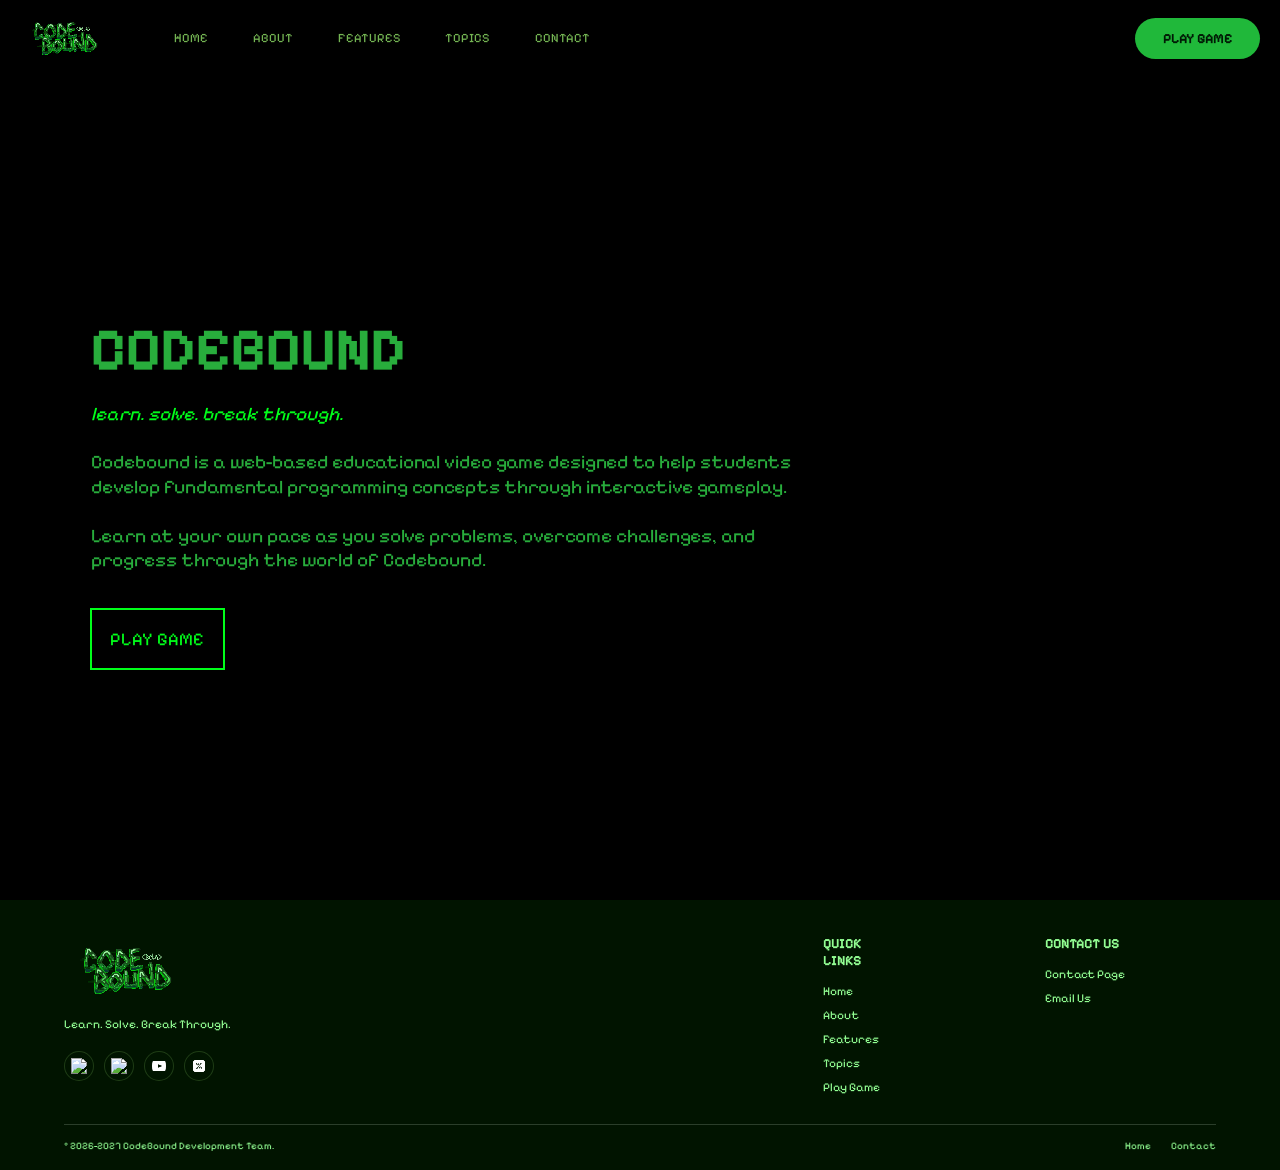
==== index.html @ dcefcc5e "upd" ====
<!doctype html>
<html lang="en">
  <head>
    <meta charset="UTF-8" />
    <meta name="viewport" content="width=device-width, initial-scale=1.0" />

    <title>
      CodeBound: An Educational Video Game for Learning Fundamentals of
      Programming
    </title>

    <link
      href="https://fonts.googleapis.com/css2?family=Pixelify+Sans:wght@400;700&display=swap"
      rel="stylesheet"
    />

    <link rel="stylesheet" href="css/home.css" />

    <link rel="icon" type="image/png" href="images/favicon1.png" />
  </head>

  <body class="home-page">
    <!-- =========================
         TOP NAVIGATION
    ========================= -->

    <header class="site-header">
      <nav class="top-nav">
        <div class="nav-container">
          <!-- LOGO -->

          <a class="logo" href="index.html">
            <img src="images/logo.png" alt="CodeBound Logo" />
          </a>

          <!-- NAV LINKS -->

          <div class="nav-links">
            <a href="index.html">HOME</a>

            <a href="about.html">ABOUT</a>

            <a href="features.html">FEATURES</a>

            <a href="topics.html">TOPICS</a>

            <a href="contact.html">CONTACT</a>
          </div>

          <!-- PLAY GAME -->

          <a class="play-btn" href="playgame.html"> PLAY GAME </a>
        </div>
      </nav>
    </header>

    <!-- =========================
         MAIN CONTENT
    ========================= -->

    <main>
      <!-- =========================
             HOME / HERO
        ========================= -->

      <section id="home" class="hero">
        <!-- GAMEPLAY BACKGROUND VIDEO -->

        <video class="hero-video" autoplay muted loop playsinline>
          <source src="images/gameplay.mp4" type="video/mp4" />
        </video>

        <!-- VIDEO DARK GRADIENT -->

        <div class="hero-video-overlay"></div>

        <!-- HERO CONTENT -->

        <div class="hero-copy">
          <h1>CODEBOUND</h1>

          <p class="tagline">learn. solve. break through.</p>

          <p class="description">
            Codebound is a web-based educational video game designed to help
            students develop fundamental programming concepts through
            interactive gameplay.
            <br /><br />
            Learn at your own pace as you solve problems, overcome challenges,
            and progress through the world of Codebound.
          </p>

          <!-- HERO PLAY BUTTON -->

          <div class="hero-action">
            <a href="playgame.html" class="hero-play-button"> PLAY GAME </a>
          </div>
        </div>
      </section>
    </main>

    <!-- =========================
     FOOTER
========================= -->

    <footer class="site-footer">
      <div class="footer-main">
        <!-- BRAND + SOCIALS -->
        <div class="footer-brand">
          <a href="home.html" class="footer-logo">
            <img src="images/logo.png" alt="CodeBound Logo" />
          </a>

          <p class="footer-tagline">Learn. Solve. Break Through.</p>

          <div class="footer-socials">
            <a
              href="#"
              aria-label="Facebook"
              target="_blank"
              rel="noopener noreferrer"
            >
              <img src="images/facebook.png" alt="Facebook" />
            </a>

            <a
              href="#"
              aria-label="Instagram"
              target="_blank"
              rel="noopener noreferrer"
            >
              <img src="images/instagram.png" alt="Instagram" />
            </a>

            <a
              href="#"
              aria-label="YouTube"
              target="_blank"
              rel="noopener noreferrer"
            >
              <img src="images/youtube.png" alt="YouTube" />
            </a>

            <a
              href="#"
              aria-label="X"
              target="_blank"
              rel="noopener noreferrer"
            >
              <img src="images/x.png" alt="X" />
            </a>
          </div>
        </div>

        <!-- QUICK LINKS -->
        <div class="footer-links">
          <h3>QUICK LINKS</h3>
          <a href="index.html">Home</a>
          <a href="about.html">About</a>
          <a href="features.html">Features</a>
          <a href="topics.html">Topics</a>
          <a href="playgame.html">Play Game</a>
        </div>

        <!-- CONTACT -->
        <div class="footer-contact">
          <h3>CONTACT US</h3>

          <a href="contact.html">Contact Page</a>
          <a href="mailto:your-email@example.com">Email Us</a>
        </div>
      </div>

      <!-- BOTTOM DIVIDER -->
      <div class="footer-divider"></div>

      <!-- COPYRIGHT -->
      <div class="footer-bottom">
        <p>&copy; 2026-2027 CodeBound Development Team.</p>

        <div class="footer-legal">
          <a href="index.html">Home</a>
          <a href="contact.html">Contact</a>
        </div>
      </div>
    </footer>

    <!-- =========================
         NAV SCROLL SCRIPT
    ========================= -->

    <script>
      window.addEventListener("scroll", function () {
        const nav = document.querySelector(".top-nav");

        if (window.scrollY > 50) {
          nav.classList.add("scrolled");
        } else {
          nav.classList.remove("scrolled");
        }
      });
    </script>
  </body>
</html>
---- css/home.css ----
/* =========================
   BASE
========================= */

* {
    box-sizing: border-box;
}

html {
    margin: 0;
    padding: 0;
    min-height: 100%;

    background: #000000;

    scroll-behavior: smooth;
}

body {
    position: relative;

    margin: 0;
    padding: 0;

    min-height: 100vh;

    background: #000000;
    color: #74b553;

    font-family: "Pixelify Sans", monospace;
    font-size: 16px;
    font-weight: 400;

    font-smooth: never;
    -webkit-font-smoothing: none;
    -moz-osx-font-smoothing: grayscale;

    image-rendering: pixelated;
    image-rendering: crisp-edges;

    overflow-x: hidden;
}



/* =========================
   HEADER
========================= */

.site-header {
    position: fixed;

    top: 0;
    left: 0;

    width: 100%;
    height: 76px;

    z-index: 1000;

    pointer-events: none;
}



/* =========================
   TOP NAV
========================= */

.top-nav {
    position: relative;

    width: 100%;
    height: 76px;

    background: transparent;

    pointer-events: auto;

    transition: background 0.3s ease;
}



/* =========================
   NAV FADE
========================= */

.top-nav::after {
    content: "";

    position: absolute;

    top: 0;
    left: 0;

    width: 100%;
    height: 150px;

    background: linear-gradient(to bottom,
            rgba(0, 0, 0, 0.85) 0%,
            rgba(0, 0, 0, 0.75) 20%,
            rgba(0, 0, 0, 0.45) 45%,
            rgba(0, 0, 0, 0.18) 70%,
            rgba(0, 0, 0, 0) 100%);

    pointer-events: none;

    opacity: 0;

    transition: opacity 0.7s ease;
}



/* =========================
   SCROLLED NAV
========================= */

.top-nav.scrolled {
    background: transparent;
}

.top-nav.scrolled::after {
    opacity: 1;
}



/* =========================
   NAV CONTAINER
========================= */

.nav-container {
    position: relative;

    width: min(calc(100% - 40px), 1400px);

    height: 100%;

    margin: 0 auto;

    display: flex;

    align-items: center;

    z-index: 2;
}



/* =========================
   LOGO
========================= */

.logo {
    display: flex;

    align-items: center;

    flex-shrink: 0;

    text-decoration: none;
}

.logo img {
    display: block;

    width: 90px;
    height: auto;

    max-width: none;

    image-rendering: pixelated;

    opacity: 1;

    transition: opacity 0.25s ease;
}

.logo img:hover {
    opacity: 0.9;
}



/* =========================
   NAV LINKS
========================= */

.nav-links {
    display: flex;

    align-items: center;

    gap: clamp(20px, 3.5vw, 55px);

    margin-left: clamp(30px, 5vw, 80px);

    min-width: 0;
}

.nav-links a {
    position: relative;

    display: block;

    color: #74b553;

    text-decoration: none;

    font-family: "Pixelify Sans", monospace;

    font-size: clamp(12px, 1vw, 16px);

    line-height: 1;

    text-transform: uppercase;

    white-space: nowrap;
}



/* =========================
   NAV LINK UNDERLINE
========================= */

.nav-links a::after {
    content: "";

    position: absolute;

    left: 0;
    bottom: -4px;

    width: 100%;
    height: 1px;

    background: #74b553;

    opacity: 0;

    transform: scaleX(0);

    transform-origin: center;

    transition:
        opacity 0.1s ease,
        transform 0.1s ease;
}



/* HOVER */

.nav-links a:hover::after {
    opacity: 1;

    transform: scaleX(1);
}



/* ACTIVE HOME */

.home-page .nav-links a[href="home.html"]::after {
    opacity: 1;

    transform: scaleX(1);
}



/* =========================
   NAV PLAY BUTTON
========================= */

.play-btn {
    margin-left: auto;

    padding: 12px 28px;

    background: #20b83a;
    color: #001b05;

    border-radius: 30px;

    box-shadow:
        0 0 10px rgba(0, 0, 0, 0.3);

    text-decoration: none;

    font-family: "Pixelify Sans", monospace;

    font-size: 14px;
    font-weight: bold;

    white-space: nowrap;

    transition: transform 0.3s ease;
}

.play-btn:hover {
    transform: scale(1.05);
}



/* =========================
   HERO
========================= */

.hero {
    position: relative;

    width: 100%;
    height: 100vh;
    min-height: 650px;

    overflow: hidden;

    display: flex;
    align-items: center;

    padding:
        100px clamp(30px, 7vw, 120px) 60px;

    background: #000000;
}



/* =========================
   HERO VIDEO
========================= */

.hero-video {
    position: absolute;

    top: 0;
    left: 0;

    width: 100%;
    height: 100%;

    object-fit: cover;

    opacity: 0.5;

    z-index: 0;


}



/* =========================
   VIDEO OVERLAY
========================= */

.hero-video-overlay {
    position: absolute;

    top: 0;
    left: 0;

    width: 100%;
    height: 100%;

    z-index: 1;

    pointer-events: none;

    background: linear-gradient(to bottom,
            rgba(0, 0, 0, 0) 0%,
            rgba(0, 0, 0, 0.5) 80%,
            #000000 100%);
}



/* =========================
   HERO COPY
========================= */

.hero-copy {
    position: relative;

    z-index: 2;

    width: min(750px, 55vw);

    top: 25px;
}



/* =========================
   HERO TITLE
========================= */

.hero h1 {
    position: relative;

    margin: 0 0 22px 0;

    color: #28ad3c;

    font-family: "Pixelify Sans", monospace;

    font-size: clamp(40px, 5vw, 60px);

    font-weight: 700;

    line-height: 1;

    letter-spacing: -1px;
}



/* =========================
   TAGLINE
========================= */

.tagline {
    position: relative;

    margin: 0 0 24px 1px;

    color: #00ff1a;

    font-style: italic;

    font-family: "Pixelify Sans", monospace;

    font-size: clamp(14px, 1.5vw, 20px);

    line-height: 1.25;

    white-space: nowrap;
}



/* =========================
   DESCRIPTION
========================= */

.description {
    position: relative;

    margin: 0 0 0 1px;

    max-width: 750px;

    color: #28ad3c;

    font-family: "Pixelify Sans", monospace;

    font-size: clamp(14px, 1.5vw, 20px);

    line-height: 1.28;
}



/* =========================
   HERO PLAY BUTTON
========================= */

.hero-action {
    position: relative;

    z-index: 3;

    margin-top: 35px;
}

.hero-play-button {
    position: relative;

    display: flex;

    align-items: center;
    justify-content: center;

    width: 135px;
    height: 62px;

    border: 2px solid #00ff1a;

    background: rgba(0, 0, 0, 0.15);

    color: #00ff1a;

    text-decoration: none;

    font-family: "Pixelify Sans", monospace;

    font-size: 18px;

    line-height: 1;

    text-transform: uppercase;

    transition: transform 0.25s ease;
}

.hero-play-button:hover {
    transform: scale(1.02);
}



/* =========================
   FOOTER
========================= */

.site-footer {
    position: relative;
    z-index: 2;
    width: 100%;
    padding: 35px clamp(25px, 5vw, 70px) 18px;
    background: #011400;
    color: #74b553;
    font-family: "Pixelify Sans", monospace;
    font-size: 13px;
    text-align: left;
}

/* MAIN FOOTER COLUMNS */

.footer-main {
    display: grid;
    grid-template-columns: 1.5fr 0.8fr 0.8fr;
    gap: 50px;
    width: min(100%, 1400px);
    margin: 0 auto;
    padding-bottom: 30px;
}


.footer-links {
    margin-left: 200px;
}

.footer-contact {
    margin-left: 100px;
}

/* BRAND */

.footer-brand {
    display: flex;
    flex-direction: column;
    align-items: flex-start;
}

.footer-logo {
    display: inline-flex;
    align-items: center;
    margin-bottom: 10px;
}

.footer-logo img {
    display: block;
    width: 125px;
    max-width: 100%;
    height: auto;
    image-rendering: pixelated;
}

.footer-tagline {
    margin: 0 0 18px;
    color: #92fd92;
    font-size: 12px;
    line-height: 1.5;
}

/* SOCIAL ICONS */

.footer-socials {
    display: flex;
    align-items: center;
    gap: 10px;
}

.footer-socials a {
    display: flex;
    align-items: center;
    justify-content: center;
    width: 30px;
    height: 30px;
    padding: 6px;
    border: 1px solid rgba(116, 181, 83, 0.25);
    border-radius: 50%;
    background: rgba(11, 32, 1, 0.089);
    transition:
        background 0.25s ease,
        transform 0.25s ease;
}

.footer-socials a:hover {
    background: rgba(116, 181, 83, 0.2);
    transform: translateY(-3px);
}

.footer-socials img {
    display: block;
    width: 100%;
    height: 100%;
    object-fit: contain;
}

/* QUICK LINKS + CONTACT */

.footer-links,
.footer-contact {
    display: flex;
    flex-direction: column;
    align-items: flex-start;
    gap: 10px;
}

.footer-links h3,
.footer-contact h3 {
    margin: 0 0 5px;
    color: #92fd92;
    font-family: "Pixelify Sans", monospace;
    font-size: 14px;
    font-weight: 700;
}

.footer-links a,
.footer-contact a {
    color: #92fd92;
    font-size: 12px;
    text-decoration: none;
    transition: color 0.2s ease;
}

.footer-links a:hover,
.footer-contact a:hover {
    color: #74b553;
}

/* DIVIDER */

.footer-divider {
    width: 100%;
    max-width: 1400px;
    height: 1px;
    margin: 0 auto;
    background: rgba(193, 208, 193, 0.22);
}

/* BOTTOM ROW */

.footer-bottom {
    display: flex;
    align-items: center;
    justify-content: space-between;
    gap: 20px;
    width: min(100%, 1400px);
    margin: 0 auto;
    padding-top: 15px;
    color: #92fd92;
    font-size: 10px;
}

.footer-bottom p {
    margin: 0;
}

.footer-legal {
    display: flex;
    gap: 20px;
}

.footer-legal a {
    color: #92fd92;
    text-decoration: none;
}

.footer-legal a:hover {
    color: #74b553;
}

/* =========================
   TABLET
========================= */

@media (max-width: 750px) {
    .footer-main {
        grid-template-columns: 1.2fr 1fr;
        gap: 35px;
    }

    .footer-brand {
        grid-column: 1 / -1;
    }

    .footer-bottom {
        align-items: flex-start;
        flex-direction: column;
        gap: 12px;
    }
}

/* =========================
   MOBILE
========================= */

@media (max-width: 480px) {
    .site-footer {
        padding: 30px 22px 18px;
    }

    .footer-main {
        grid-template-columns: 1fr 1fr;
        gap: 30px 20px;
    }

    .footer-brand {
        grid-column: 1 / -1;
    }

    .footer-logo img {
        width: 110px;
    }

    .footer-links h3,
    .footer-contact h3 {
        font-size: 12px;
    }

    .footer-links a,
    .footer-contact a {
        font-size: 11px;    
    }

    .footer-bottom {
        font-size: 9px;
    }

    .footer-legal {
        gap: 15px;
    }
}



/* =========================
   TABLET
========================= */

@media (max-width: 1000px) {

    .nav-links {
        gap: clamp(15px, 2.5vw, 30px);

        margin-left:
            clamp(20px, 3vw, 50px);
    }

    .play-btn {
        padding: 11px 22px;
    }

    .hero {
        padding-left: 6vw;
        padding-right: 6vw;
    }

    .hero-copy {
        width: 55%;
    }

}



/* =========================
   MOBILE
========================= */

@media (max-width: 750px) {

    .site-header,
    .top-nav {
        height: 70px;
    }

    .nav-container {
        width: calc(100% - 30px);
    }

    .logo img {
        width: 75px;
    }

    .nav-links {
        margin-left: 20px;

        gap: 18px;

        overflow: hidden;
    }

    .nav-links a {
        font-size: 11px;
    }

    .play-btn {
        padding: 10px 17px;

        font-size: 11px;
    }


    /* HERO */

    .hero {
        min-height: 100vh;

        padding:
            110px 25px 60px;

        align-items: flex-start;
    }

    .hero-video {
        width: 100%;

        opacity: 0.45;

        -webkit-mask-image: linear-gradient(to right,
                black 0%,
                black 100%);

        mask-image: linear-gradient(to right,
                black 0%,
                black 100%);
    }

    .hero-video-overlay {
        width: 100%;

        background: linear-gradient(to bottom,
                rgba(0, 0, 0, 0.25) 0%,
                rgba(0, 0, 0, 0.75) 70%,
                #000000 100%);
    }

    .hero-copy {
        width: 100%;

        margin-top: 40px;
    }

    .hero h1 {
        font-size: clamp(32px, 9vw, 50px);
    }

    .tagline {
        font-size: 14px;

        white-space: normal;
    }

    .description {
        font-size: 14px;

        line-height: 1.45;
    }

    .hero-action {
        position: relative;

        top: auto;
        right: auto;

        transform: none;

        margin-top: 40px;
    }

    .hero-play-button {
        width: 190px;

        height: 65px;

        font-size: 20px;
    }

}



/* =========================
   VERY SMALL SCREENS
========================= */

@media (max-width: 600px) {

    .nav-links {
        display: none;
    }

    .play-btn {
        margin-left: auto;
    }

    .hero {
        padding-left: 22px;
        padding-right: 22px;
    }

    .hero-copy {
        margin-top: 30px;
    }

}
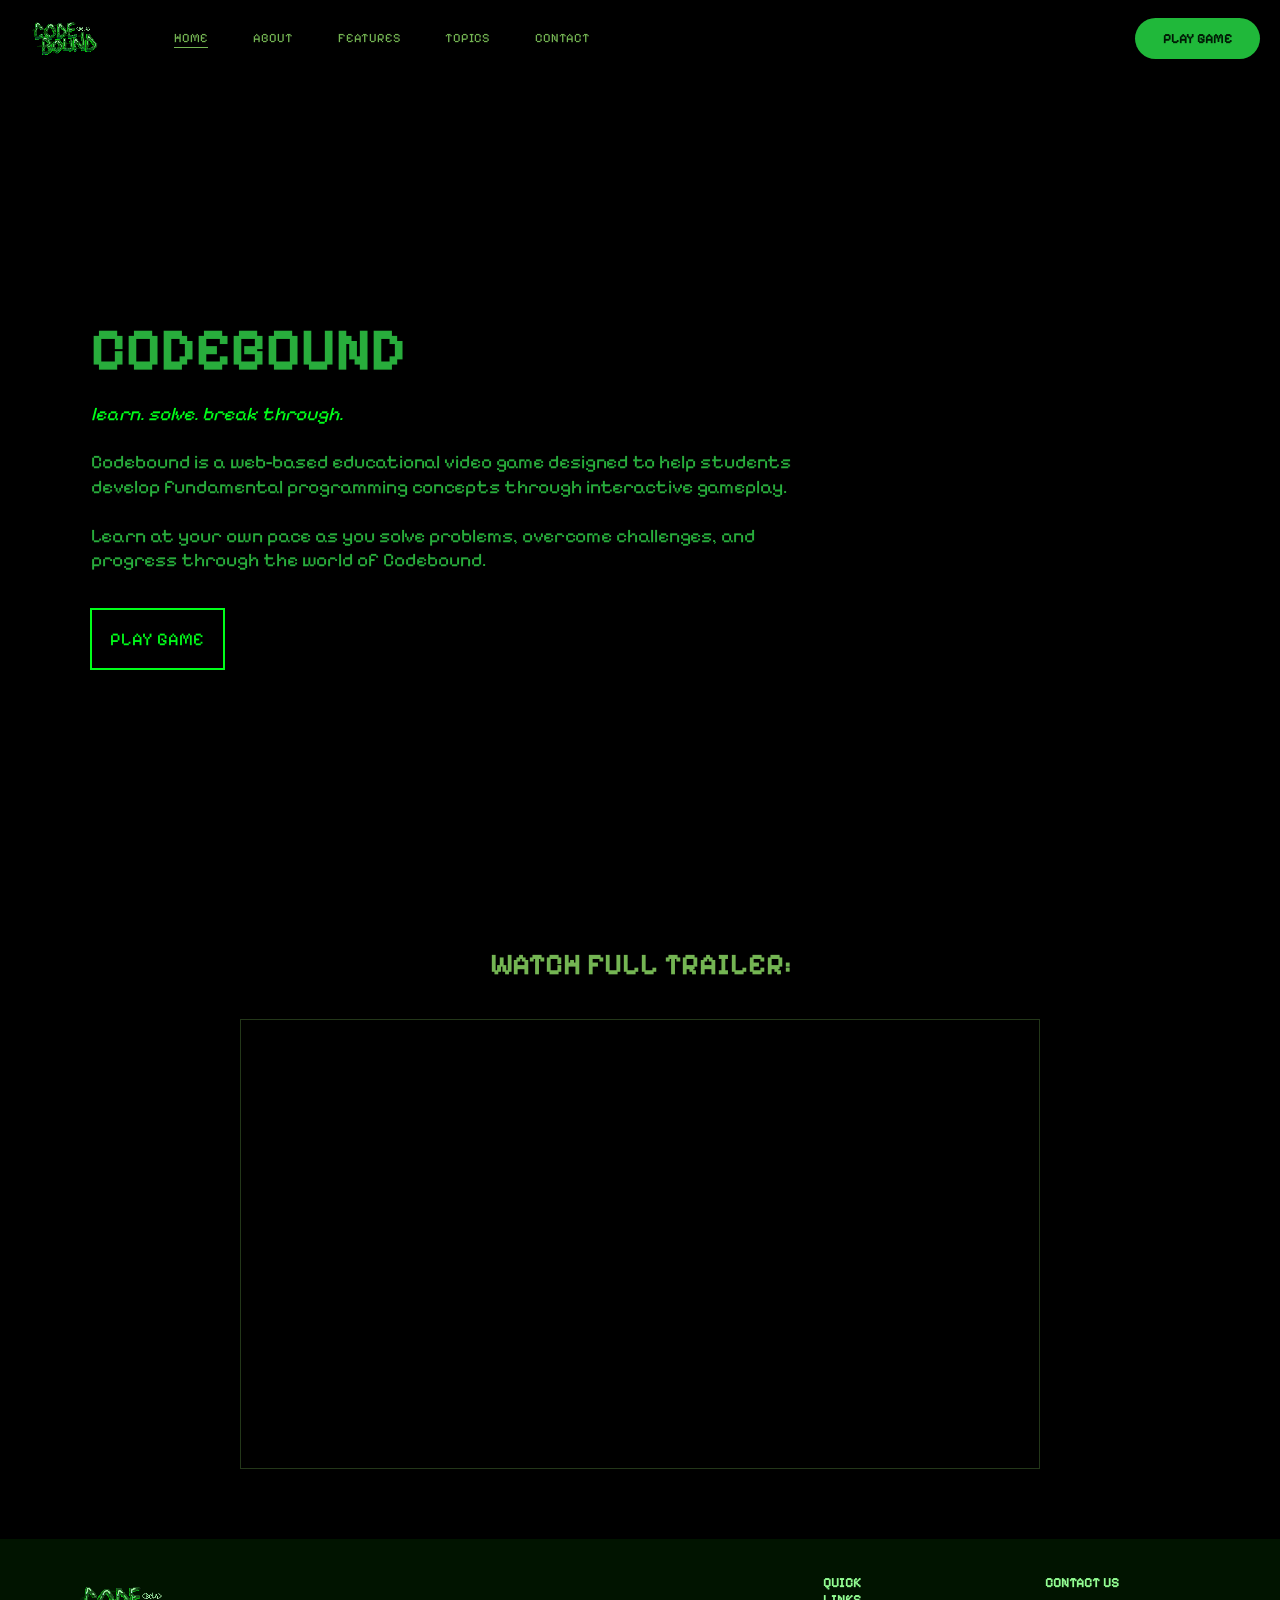
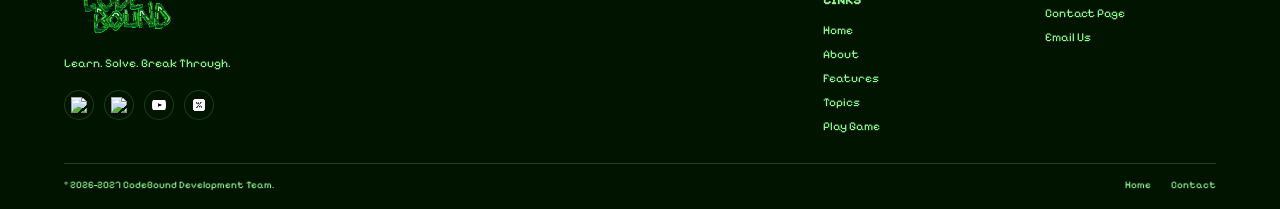
==== commit dd1d3614: "upd-1" ====
--- a/index.html
+++ b/index.html
@@ -15,67 +15,39 @@
     />
 
     <link rel="stylesheet" href="css/home.css" />
-
     <link rel="icon" type="image/png" href="images/favicon1.png" />
   </head>
 
   <body class="home-page">
-    <!-- =========================
-         TOP NAVIGATION
-    ========================= -->
+    <div class="page-background">
+      <video class="background-video" autoplay muted loop playsinline>
+        <source src="images/gameplay.mp4" type="video/mp4" />
+      </video>
+      <div class="background-overlay"></div>
+    </div>
 
     <header class="site-header">
       <nav class="top-nav">
         <div class="nav-container">
-          <!-- LOGO -->
-
           <a class="logo" href="index.html">
             <img src="images/logo.png" alt="CodeBound Logo" />
           </a>
 
-          <!-- NAV LINKS -->
-
           <div class="nav-links">
             <a href="index.html">HOME</a>
-
             <a href="about.html">ABOUT</a>
-
             <a href="features.html">FEATURES</a>
-
             <a href="topics.html">TOPICS</a>
-
             <a href="contact.html">CONTACT</a>
           </div>
 
-          <!-- PLAY GAME -->
-
-          <a class="play-btn" href="playgame.html"> PLAY GAME </a>
+          <a class="play-btn" href="playgame.html">PLAY GAME</a>
         </div>
       </nav>
     </header>
 
-    <!-- =========================
-         MAIN CONTENT
-    ========================= -->
-
     <main>
-      <!-- =========================
-             HOME / HERO
-        ========================= -->
-
       <section id="home" class="hero">
-        <!-- GAMEPLAY BACKGROUND VIDEO -->
-
-        <video class="hero-video" autoplay muted loop playsinline>
-          <source src="images/gameplay.mp4" type="video/mp4" />
-        </video>
-
-        <!-- VIDEO DARK GRADIENT -->
-
-        <div class="hero-video-overlay"></div>
-
-        <!-- HERO CONTENT -->
-
         <div class="hero-copy">
           <h1>CODEBOUND</h1>
 
@@ -90,24 +62,39 @@
             and progress through the world of Codebound.
           </p>
 
-          <!-- HERO PLAY BUTTON -->
+          <div class="hero-action">
+            <a href="playgame.html" class="hero-play-button">PLAY GAME</a>
+          </div>
+        </div>
+      </section>
 
-          <div class="hero-action">
-            <a href="playgame.html" class="hero-play-button"> PLAY GAME </a>
-          </div>
+      <section class="trailer-section">
+        <h2>WATCH FULL TRAILER:</h2>
+
+        <div class="trailer-video">
+          <iframe
+            src="https://www.youtube.com/embed/9pOmBSUu_AI?start=1&playlist=9pOmBSUu_AI"
+            title="CodeBound Full Trailer"
+            allow="
+              accelerometer;
+              autoplay;
+              clipboard-write;
+              encrypted-media;
+              gyroscope;
+              picture-in-picture;
+              web-share;
+            "
+            referrerpolicy="strict-origin-when-cross-origin"
+            allowfullscreen
+          ></iframe>
         </div>
       </section>
     </main>
 
-    <!-- =========================
-     FOOTER
-========================= -->
-
     <footer class="site-footer">
       <div class="footer-main">
-        <!-- BRAND + SOCIALS -->
         <div class="footer-brand">
-          <a href="home.html" class="footer-logo">
+          <a href="index.html" class="footer-logo">
             <img src="images/logo.png" alt="CodeBound Logo" />
           </a>
 
@@ -152,7 +139,6 @@
           </div>
         </div>
 
-        <!-- QUICK LINKS -->
         <div class="footer-links">
           <h3>QUICK LINKS</h3>
           <a href="index.html">Home</a>
@@ -162,19 +148,15 @@
           <a href="playgame.html">Play Game</a>
         </div>
 
-        <!-- CONTACT -->
         <div class="footer-contact">
           <h3>CONTACT US</h3>
-
           <a href="contact.html">Contact Page</a>
           <a href="mailto:your-email@example.com">Email Us</a>
         </div>
       </div>
 
-      <!-- BOTTOM DIVIDER -->
       <div class="footer-divider"></div>
 
-      <!-- COPYRIGHT -->
       <div class="footer-bottom">
         <p>&copy; 2026-2027 CodeBound Development Team.</p>
 
@@ -185,20 +167,6 @@
       </div>
     </footer>
 
-    <!-- =========================
-         NAV SCROLL SCRIPT
-    ========================= -->
-
-    <script>
-      window.addEventListener("scroll", function () {
-        const nav = document.querySelector(".top-nav");
-
-        if (window.scrollY > 50) {
-          nav.classList.add("scrolled");
-        } else {
-          nav.classList.remove("scrolled");
-        }
-      });
-    </script>
+    <script src="js/script.js"></script>
   </body>
 </html>
--- a/css/home.css
+++ b/css/home.css
@@ -1,7 +1,3 @@
-/* =========================
-   BASE
-========================= */
-
 * {
     box-sizing: border-box;
 }
@@ -10,112 +6,103 @@
     margin: 0;
     padding: 0;
     min-height: 100%;
-
     background: #000000;
-
     scroll-behavior: smooth;
 }
 
 body {
     position: relative;
-
     margin: 0;
     padding: 0;
-
     min-height: 100vh;
-
     background: #000000;
     color: #74b553;
-
     font-family: "Pixelify Sans", monospace;
     font-size: 16px;
     font-weight: 400;
-
     font-smooth: never;
     -webkit-font-smoothing: none;
     -moz-osx-font-smoothing: grayscale;
-
     image-rendering: pixelated;
     image-rendering: crisp-edges;
-
     overflow-x: hidden;
 }
 
-
-
-/* =========================
-   HEADER
-========================= */
+body.home-page {
+    background: #000000;
+}
+
+.page-background {
+    position: fixed;
+    inset: 0;
+    width: 100%;
+    height: 100vh;
+    height: 100dvh;
+    overflow: hidden;
+    z-index: 0;
+    pointer-events: none;
+    background: #000000;
+}
+
+.background-video {
+    position: absolute;
+    top: 0;
+    left: 0;
+    width: 100%;
+    height: 100%;
+    object-fit: cover;
+    opacity: 0.5;
+}
+
+.background-overlay {
+    position: absolute;
+    inset: 0;
+    background: linear-gradient(
+        to bottom,
+        rgba(0, 0, 0, 0.2) 0%,
+        rgba(0, 0, 0, 0.35) 45%,
+        rgba(0, 0, 0, 0.65) 100%
+    );
+}
 
 .site-header {
     position: fixed;
-
     top: 0;
     left: 0;
-
     width: 100%;
     height: 76px;
-
     z-index: 1000;
-
     pointer-events: none;
 }
 
-
-
-/* =========================
-   TOP NAV
-========================= */
-
 .top-nav {
     position: relative;
-
     width: 100%;
     height: 76px;
-
     background: transparent;
-
     pointer-events: auto;
-
     transition: background 0.3s ease;
 }
-
-
-
-/* =========================
-   NAV FADE
-========================= */
 
 .top-nav::after {
     content: "";
-
     position: absolute;
-
     top: 0;
     left: 0;
-
     width: 100%;
     height: 150px;
-
-    background: linear-gradient(to bottom,
-            rgba(0, 0, 0, 0.85) 0%,
-            rgba(0, 0, 0, 0.75) 20%,
-            rgba(0, 0, 0, 0.45) 45%,
-            rgba(0, 0, 0, 0.18) 70%,
-            rgba(0, 0, 0, 0) 100%);
-
+    background: linear-gradient(
+        to bottom,
+        rgba(0, 0, 0, 0.85) 0%,
+        rgba(0, 0, 0, 0.75) 20%,
+        rgba(0, 0, 0, 0.45) 45%,
+        rgba(0, 0, 0, 0.18) 70%,
+        rgba(0, 0, 0, 0) 100%
+    );
     pointer-events: none;
-
     opacity: 0;
-
     transition: opacity 0.7s ease;
 }
-
-
-
-/* =========================
-   SCROLLED NAV
-========================= */
 
 .top-nav.scrolled {
     background: transparent;
@@ -125,56 +112,30 @@
     opacity: 1;
 }
 
-
-
-/* =========================
-   NAV CONTAINER
-========================= */
-
 .nav-container {
     position: relative;
-
     width: min(calc(100% - 40px), 1400px);
-
     height: 100%;
-
     margin: 0 auto;
-
-    display: flex;
-
-    align-items: center;
-
+    display: flex;
+    align-items: center;
     z-index: 2;
 }
 
-
-
-/* =========================
-   LOGO
-========================= */
-
 .logo {
     display: flex;
-
-    align-items: center;
-
+    align-items: center;
     flex-shrink: 0;
-
     text-decoration: none;
 }
 
 .logo img {
     display: block;
-
     width: 90px;
     height: auto;
-
     max-width: none;
-
     image-rendering: pixelated;
-
     opacity: 1;
-
     transition: opacity 0.25s ease;
 }
 
@@ -182,122 +143,58 @@
     opacity: 0.9;
 }
 
-
-
-/* =========================
-   NAV LINKS
-========================= */
-
 .nav-links {
     display: flex;
-
-    align-items: center;
-
+    align-items: center;
     gap: clamp(20px, 3.5vw, 55px);
-
     margin-left: clamp(30px, 5vw, 80px);
-
     min-width: 0;
 }
 
 .nav-links a {
     position: relative;
-
     display: block;
-
     color: #74b553;
-
     text-decoration: none;
-
-    font-family: "Pixelify Sans", monospace;
-
+    font-family: "Pixelify Sans", monospace;
     font-size: clamp(12px, 1vw, 16px);
-
     line-height: 1;
-
     text-transform: uppercase;
-
     white-space: nowrap;
 }
-
-
-
-/* =========================
-   NAV LINK UNDERLINE
-========================= */
 
 .nav-links a::after {
     content: "";
-
     position: absolute;
-
     left: 0;
     bottom: -4px;
-
     width: 100%;
     height: 1px;
-
     background: #74b553;
-
     opacity: 0;
-
     transform: scaleX(0);
-
     transform-origin: center;
-
-    transition:
-        opacity 0.1s ease,
-        transform 0.1s ease;
-}
-
-
-
-/* HOVER */
-
-.nav-links a:hover::after {
+    transition: opacity 0.1s ease, transform 0.1s ease;
+}
+
+.nav-links a:hover::after,
+.home-page .nav-links a[href="index.html"]::after {
     opacity: 1;
-
     transform: scaleX(1);
 }
-
-
-
-/* ACTIVE HOME */
-
-.home-page .nav-links a[href="home.html"]::after {
-    opacity: 1;
-
-    transform: scaleX(1);
-}
-
-
-
-/* =========================
-   NAV PLAY BUTTON
-========================= */
 
 .play-btn {
     margin-left: auto;
-
     padding: 12px 28px;
-
     background: #20b83a;
     color: #001b05;
-
     border-radius: 30px;
-
-    box-shadow:
-        0 0 10px rgba(0, 0, 0, 0.3);
-
+    box-shadow: 0 0 10px rgba(0, 0, 0, 0.3);
     text-decoration: none;
-
-    font-family: "Pixelify Sans", monospace;
-
+    font-family: "Pixelify Sans", monospace;
     font-size: 14px;
     font-weight: bold;
-
     white-space: nowrap;
-
     transition: transform 0.3s ease;
 }
 
@@ -305,206 +202,83 @@
     transform: scale(1.05);
 }
 
-
-
-/* =========================
-   HERO
-========================= */
+main {
+    position: relative;
+    z-index: 1;
+}
 
 .hero {
     position: relative;
-
     width: 100%;
     height: 100vh;
     min-height: 650px;
-
     overflow: hidden;
-
-    display: flex;
-    align-items: center;
-
-    padding:
-        100px clamp(30px, 7vw, 120px) 60px;
-
-    background: #000000;
-}
-
-
-
-/* =========================
-   HERO VIDEO
-========================= */
-
-.hero-video {
-    position: absolute;
-
-    top: 0;
-    left: 0;
-
-    width: 100%;
-    height: 100%;
-
-    object-fit: cover;
-
-    opacity: 0.5;
-
-    z-index: 0;
-
-
-}
-
-
-
-/* =========================
-   VIDEO OVERLAY
-========================= */
-
-.hero-video-overlay {
-    position: absolute;
-
-    top: 0;
-    left: 0;
-
-    width: 100%;
-    height: 100%;
-
-    z-index: 1;
-
-    pointer-events: none;
-
-    background: linear-gradient(to bottom,
-            rgba(0, 0, 0, 0) 0%,
-            rgba(0, 0, 0, 0.5) 80%,
-            #000000 100%);
-}
-
-
-
-/* =========================
-   HERO COPY
-========================= */
+    display: flex;
+    align-items: center;
+    padding: 100px clamp(30px, 7vw, 120px) 60px;
+    background: transparent;
+}
 
 .hero-copy {
     position: relative;
-
     z-index: 2;
-
     width: min(750px, 55vw);
-
     top: 25px;
 }
 
-
-
-/* =========================
-   HERO TITLE
-========================= */
-
 .hero h1 {
     position: relative;
-
     margin: 0 0 22px 0;
-
     color: #28ad3c;
-
-    font-family: "Pixelify Sans", monospace;
-
+    font-family: "Pixelify Sans", monospace;
     font-size: clamp(40px, 5vw, 60px);
-
     font-weight: 700;
-
     line-height: 1;
-
     letter-spacing: -1px;
 }
 
-
-
-/* =========================
-   TAGLINE
-========================= */
-
 .tagline {
     position: relative;
-
     margin: 0 0 24px 1px;
-
     color: #00ff1a;
-
     font-style: italic;
-
-    font-family: "Pixelify Sans", monospace;
-
+    font-family: "Pixelify Sans", monospace;
     font-size: clamp(14px, 1.5vw, 20px);
-
     line-height: 1.25;
-
     white-space: nowrap;
 }
 
-
-
-/* =========================
-   DESCRIPTION
-========================= */
-
 .description {
     position: relative;
-
     margin: 0 0 0 1px;
-
     max-width: 750px;
-
     color: #28ad3c;
-
-    font-family: "Pixelify Sans", monospace;
-
+    font-family: "Pixelify Sans", monospace;
     font-size: clamp(14px, 1.5vw, 20px);
-
     line-height: 1.28;
 }
 
-
-
-/* =========================
-   HERO PLAY BUTTON
-========================= */
-
 .hero-action {
     position: relative;
-
     z-index: 3;
-
     margin-top: 35px;
 }
 
 .hero-play-button {
     position: relative;
-
-    display: flex;
-
+    display: flex;
     align-items: center;
     justify-content: center;
-
     width: 135px;
     height: 62px;
-
     border: 2px solid #00ff1a;
-
     background: rgba(0, 0, 0, 0.15);
-
     color: #00ff1a;
-
     text-decoration: none;
-
-    font-family: "Pixelify Sans", monospace;
-
+    font-family: "Pixelify Sans", monospace;
     font-size: 18px;
-
     line-height: 1;
-
     text-transform: uppercase;
-
     transition: transform 0.25s ease;
 }
 
@@ -512,11 +286,41 @@
     transform: scale(1.02);
 }
 
-
-
-/* =========================
-   FOOTER
-========================= */
+.trailer-section {
+    position: relative;
+    z-index: 1;
+    width: 100%;
+    min-height: 400px;
+    padding: 45px 20px 70px;
+    background: transparent;
+    text-align: center;
+}
+
+.trailer-section h2 {
+    margin: 0 0 35px;
+    color: #74b553;
+    font-family: "Pixelify Sans", monospace;
+    font-size: clamp(20px, 3vw, 30px);
+    font-weight: 700;
+    line-height: 1.3;
+}
+
+.trailer-video {
+    position: relative;
+    width: min(800px, 100%);
+    aspect-ratio: 16 / 9;
+    margin: 0 auto;
+    overflow: hidden;
+    border: 1px solid rgba(116, 181, 83, 0.3);
+    background: #000000;
+}
+
+.trailer-video iframe {
+    display: block;
+    width: 100%;
+    height: 100%;
+    border: none;
+}
 
 .site-footer {
     position: relative;
@@ -529,8 +333,6 @@
     font-size: 13px;
     text-align: left;
 }
-
-/* MAIN FOOTER COLUMNS */
 
 .footer-main {
     display: grid;
@@ -541,17 +343,6 @@
     padding-bottom: 30px;
 }
 
-
-.footer-links {
-    margin-left: 200px;
-}
-
-.footer-contact {
-    margin-left: 100px;
-}
-
-/* BRAND */
-
 .footer-brand {
     display: flex;
     flex-direction: column;
@@ -578,8 +369,6 @@
     font-size: 12px;
     line-height: 1.5;
 }
-
-/* SOCIAL ICONS */
 
 .footer-socials {
     display: flex;
@@ -597,9 +386,7 @@
     border: 1px solid rgba(116, 181, 83, 0.25);
     border-radius: 50%;
     background: rgba(11, 32, 1, 0.089);
-    transition:
-        background 0.25s ease,
-        transform 0.25s ease;
+    transition: background 0.25s ease, transform 0.25s ease;
 }
 
 .footer-socials a:hover {
@@ -614,14 +401,20 @@
     object-fit: contain;
 }
 
-/* QUICK LINKS + CONTACT */
-
 .footer-links,
 .footer-contact {
     display: flex;
     flex-direction: column;
     align-items: flex-start;
     gap: 10px;
+}
+
+.footer-links {
+    margin-left: 200px;
+}
+
+.footer-contact {
+    margin-left: 100px;
 }
 
 .footer-links h3,
@@ -646,8 +439,6 @@
     color: #74b553;
 }
 
-/* DIVIDER */
-
 .footer-divider {
     width: 100%;
     max-width: 1400px;
@@ -655,8 +446,6 @@
     margin: 0 auto;
     background: rgba(193, 208, 193, 0.22);
 }
-
-/* BOTTOM ROW */
 
 .footer-bottom {
     display: flex;
@@ -688,11 +477,102 @@
     color: #74b553;
 }
 
-/* =========================
-   TABLET
-========================= */
+@media (max-width: 1000px) {
+    .nav-links {
+        gap: clamp(15px, 2.5vw, 30px);
+        margin-left: clamp(20px, 3vw, 50px);
+    }
+
+    .play-btn {
+        padding: 11px 22px;
+    }
+
+    .hero {
+        padding-left: 6vw;
+        padding-right: 6vw;
+    }
+
+    .hero-copy {
+        width: 55%;
+    }
+
+    .footer-links {
+        margin-left: 80px;
+    }
+
+    .footer-contact {
+        margin-left: 30px;
+    }
+}
 
 @media (max-width: 750px) {
+    .site-header,
+    .top-nav {
+        height: 70px;
+    }
+
+    .nav-container {
+        width: calc(100% - 30px);
+    }
+
+    .logo img {
+        width: 75px;
+    }
+
+    .nav-links {
+        margin-left: 20px;
+        gap: 18px;
+        overflow: hidden;
+    }
+
+    .nav-links a {
+        font-size: 11px;
+    }
+
+    .play-btn {
+        padding: 10px 17px;
+        font-size: 11px;
+    }
+
+    .hero {
+        min-height: 100vh;
+        padding: 110px 25px 60px;
+        align-items: flex-start;
+    }
+
+    .hero-copy {
+        width: 100%;
+        margin-top: 40px;
+    }
+
+    .hero h1 {
+        font-size: clamp(32px, 9vw, 50px);
+    }
+
+    .tagline {
+        font-size: 14px;
+        white-space: normal;
+    }
+
+    .description {
+        font-size: 14px;
+        line-height: 1.45;
+    }
+
+    .hero-action {
+        position: relative;
+        top: auto;
+        right: auto;
+        transform: none;
+        margin-top: 40px;
+    }
+
+    .hero-play-button {
+        width: 190px;
+        height: 65px;
+        font-size: 20px;
+    }
+
     .footer-main {
         grid-template-columns: 1.2fr 1fr;
         gap: 35px;
@@ -700,6 +580,11 @@
 
     .footer-brand {
         grid-column: 1 / -1;
+    }
+
+    .footer-links,
+    .footer-contact {
+        margin-left: 0;
     }
 
     .footer-bottom {
@@ -709,9 +594,51 @@
     }
 }
 
-/* =========================
-   MOBILE
-========================= */
+@media (max-width: 600px) {
+    .nav-links {
+        display: none;
+    }
+
+    .play-btn {
+        margin-left: auto;
+    }
+
+    .hero {
+        padding-left: 22px;
+        padding-right: 22px;
+    }
+
+    .hero-copy {
+        margin-top: 30px;
+    }
+
+    .trailer-section {
+        min-height: auto;
+        padding: 35px 20px 50px;
+    }
+
+    .trailer-section h2 {
+        margin-bottom: 25px;
+    }
+
+    .footer-links h3,
+    .footer-contact h3 {
+        font-size: 12px;
+    }
+
+    .footer-links a,
+    .footer-contact a {
+        font-size: 11px;
+    }
+
+    .footer-bottom {
+        font-size: 9px;
+    }
+
+    .footer-legal {
+        gap: 15px;
+    }
+}
 
 @media (max-width: 480px) {
     .site-footer {
@@ -730,196 +657,4 @@
     .footer-logo img {
         width: 110px;
     }
-
-    .footer-links h3,
-    .footer-contact h3 {
-        font-size: 12px;
-    }
-
-    .footer-links a,
-    .footer-contact a {
-        font-size: 11px;    
-    }
-
-    .footer-bottom {
-        font-size: 9px;
-    }
-
-    .footer-legal {
-        gap: 15px;
-    }
-}
-
-
-
-/* =========================
-   TABLET
-========================= */
-
-@media (max-width: 1000px) {
-
-    .nav-links {
-        gap: clamp(15px, 2.5vw, 30px);
-
-        margin-left:
-            clamp(20px, 3vw, 50px);
-    }
-
-    .play-btn {
-        padding: 11px 22px;
-    }
-
-    .hero {
-        padding-left: 6vw;
-        padding-right: 6vw;
-    }
-
-    .hero-copy {
-        width: 55%;
-    }
-
-}
-
-
-
-/* =========================
-   MOBILE
-========================= */
-
-@media (max-width: 750px) {
-
-    .site-header,
-    .top-nav {
-        height: 70px;
-    }
-
-    .nav-container {
-        width: calc(100% - 30px);
-    }
-
-    .logo img {
-        width: 75px;
-    }
-
-    .nav-links {
-        margin-left: 20px;
-
-        gap: 18px;
-
-        overflow: hidden;
-    }
-
-    .nav-links a {
-        font-size: 11px;
-    }
-
-    .play-btn {
-        padding: 10px 17px;
-
-        font-size: 11px;
-    }
-
-
-    /* HERO */
-
-    .hero {
-        min-height: 100vh;
-
-        padding:
-            110px 25px 60px;
-
-        align-items: flex-start;
-    }
-
-    .hero-video {
-        width: 100%;
-
-        opacity: 0.45;
-
-        -webkit-mask-image: linear-gradient(to right,
-                black 0%,
-                black 100%);
-
-        mask-image: linear-gradient(to right,
-                black 0%,
-                black 100%);
-    }
-
-    .hero-video-overlay {
-        width: 100%;
-
-        background: linear-gradient(to bottom,
-                rgba(0, 0, 0, 0.25) 0%,
-                rgba(0, 0, 0, 0.75) 70%,
-                #000000 100%);
-    }
-
-    .hero-copy {
-        width: 100%;
-
-        margin-top: 40px;
-    }
-
-    .hero h1 {
-        font-size: clamp(32px, 9vw, 50px);
-    }
-
-    .tagline {
-        font-size: 14px;
-
-        white-space: normal;
-    }
-
-    .description {
-        font-size: 14px;
-
-        line-height: 1.45;
-    }
-
-    .hero-action {
-        position: relative;
-
-        top: auto;
-        right: auto;
-
-        transform: none;
-
-        margin-top: 40px;
-    }
-
-    .hero-play-button {
-        width: 190px;
-
-        height: 65px;
-
-        font-size: 20px;
-    }
-
-}
-
-
-
-/* =========================
-   VERY SMALL SCREENS
-========================= */
-
-@media (max-width: 600px) {
-
-    .nav-links {
-        display: none;
-    }
-
-    .play-btn {
-        margin-left: auto;
-    }
-
-    .hero {
-        padding-left: 22px;
-        padding-right: 22px;
-    }
-
-    .hero-copy {
-        margin-top: 30px;
-    }
-
 }
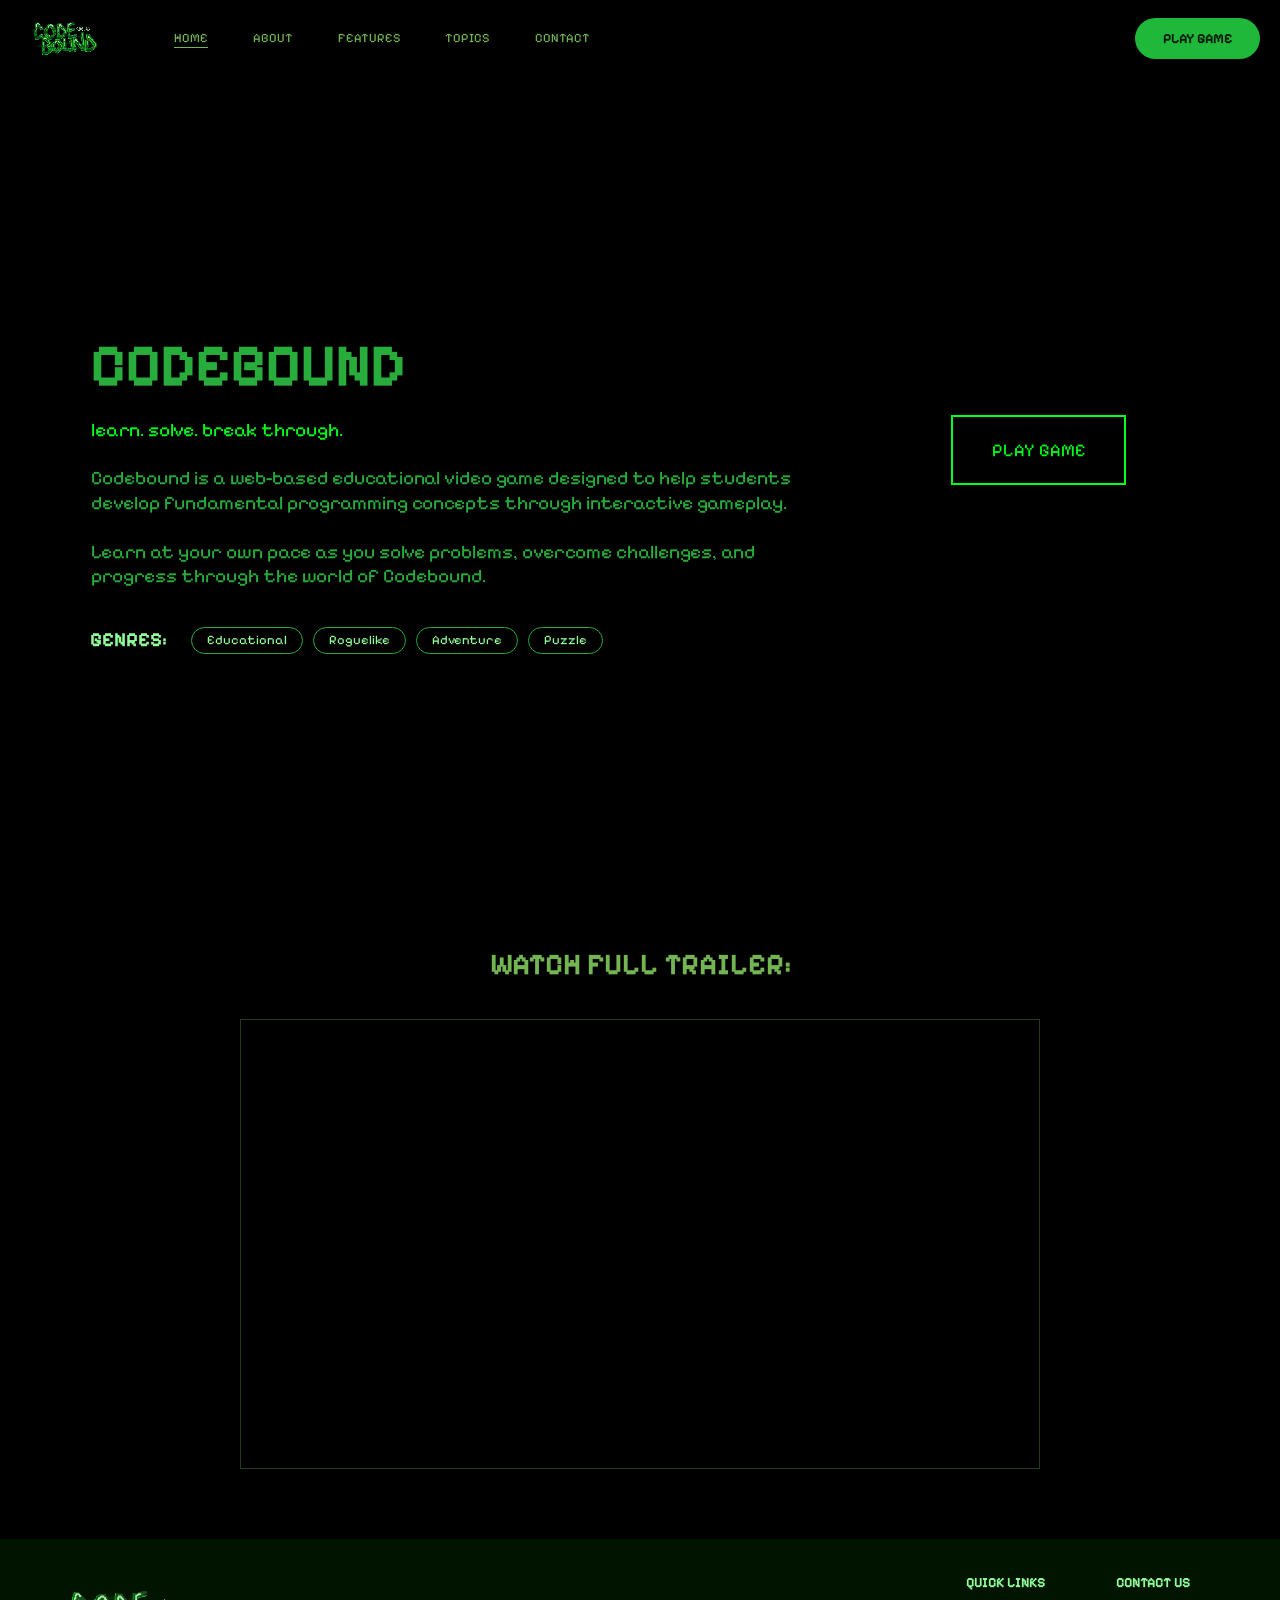
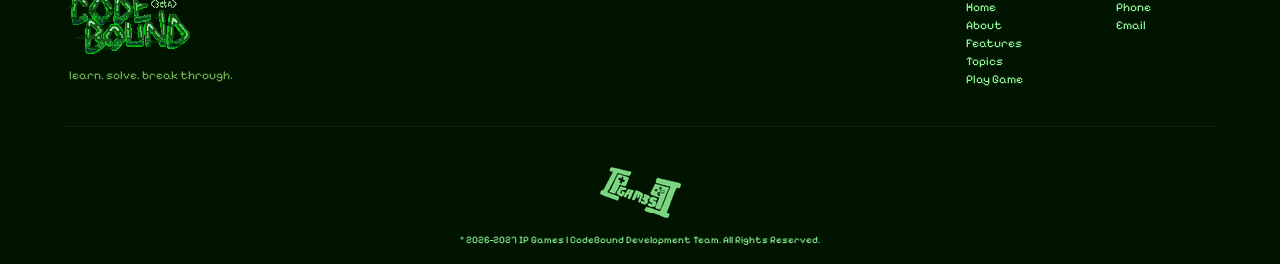
==== commit c352a5db: "ui updated" ====
--- a/index.html
+++ b/index.html
@@ -1,3 +1,4 @@
+
 <!doctype html>
 <html lang="en">
   <head>
@@ -21,7 +22,7 @@
   <body class="home-page">
     <div class="page-background">
       <video class="background-video" autoplay muted loop playsinline>
-        <source src="images/gameplay.mp4" type="video/mp4" />
+        <source src="images/bg-vid.mp4" type="video/mp4" />
       </video>
       <div class="background-overlay"></div>
     </div>
@@ -62,9 +63,19 @@
             and progress through the world of Codebound.
           </p>
 
-          <div class="hero-action">
-            <a href="playgame.html" class="hero-play-button">PLAY GAME</a>
+          <div class="genre-list" aria-label="Game genres">
+            <span class="genre-label">GENRES:</span>
+            <span class="genre-chip">Educational</span>
+            <span class="genre-chip">Roguelike</span>
+            <span class="genre-chip">Adventure</span>
+            <span class="genre-chip">Puzzle</span>
           </div>
+        </div>
+
+        <div class="hero-action">
+          <a href="playgame.html" class="hero-play-button">
+            PLAY GAME
+          </a>
         </div>
       </section>
 
@@ -75,15 +86,7 @@
           <iframe
             src="https://www.youtube.com/embed/9pOmBSUu_AI?start=1&playlist=9pOmBSUu_AI"
             title="CodeBound Full Trailer"
-            allow="
-              accelerometer;
-              autoplay;
-              clipboard-write;
-              encrypted-media;
-              gyroscope;
-              picture-in-picture;
-              web-share;
-            "
+            allow="accelerometer; autoplay; clipboard-write; encrypted-media; gyroscope; picture-in-picture; web-share"
             referrerpolicy="strict-origin-when-cross-origin"
             allowfullscreen
           ></iframe>
@@ -98,45 +101,9 @@
             <img src="images/logo.png" alt="CodeBound Logo" />
           </a>
 
-          <p class="footer-tagline">Learn. Solve. Break Through.</p>
-
-          <div class="footer-socials">
-            <a
-              href="#"
-              aria-label="Facebook"
-              target="_blank"
-              rel="noopener noreferrer"
-            >
-              <img src="images/facebook.png" alt="Facebook" />
-            </a>
-
-            <a
-              href="#"
-              aria-label="Instagram"
-              target="_blank"
-              rel="noopener noreferrer"
-            >
-              <img src="images/instagram.png" alt="Instagram" />
-            </a>
-
-            <a
-              href="#"
-              aria-label="YouTube"
-              target="_blank"
-              rel="noopener noreferrer"
-            >
-              <img src="images/youtube.png" alt="YouTube" />
-            </a>
-
-            <a
-              href="#"
-              aria-label="X"
-              target="_blank"
-              rel="noopener noreferrer"
-            >
-              <img src="images/x.png" alt="X" />
-            </a>
-          </div>
+          <p class="footer-tagline">
+            learn. solve. break through.
+          </p>
         </div>
 
         <div class="footer-links">
@@ -150,20 +117,24 @@
 
         <div class="footer-contact">
           <h3>CONTACT US</h3>
-          <a href="contact.html">Contact Page</a>
-          <a href="mailto:your-email@example.com">Email Us</a>
+          <a href="contact.html">Phone</a>
+          <a href="mailto:esmaya2332367@mls.ceu.edu.ph">Email</a>
         </div>
       </div>
 
       <div class="footer-divider"></div>
 
       <div class="footer-bottom">
-        <p>&copy; 2026-2027 CodeBound Development Team.</p>
+        <img
+          class="footer-game-logo"
+          src="images/ipgames.png"
+          alt="IP Games"
+        />
 
-        <div class="footer-legal">
-          <a href="index.html">Home</a>
-          <a href="contact.html">Contact</a>
-        </div>
+        <p>
+          &copy; 2026-2027 IP Games | CodeBound Development Team.
+          All Rights Reserved.
+        </p>
       </div>
     </footer>
 
--- a/css/home.css
+++ b/css/home.css
@@ -32,6 +32,8 @@
     background: #000000;
 }
 
+/* BACKGROUND VIDEO */
+
 .page-background {
     position: fixed;
     inset: 0;
@@ -51,7 +53,7 @@
     width: 100%;
     height: 100%;
     object-fit: cover;
-    opacity: 0.5;
+    opacity: 0.1;
 }
 
 .background-overlay {
@@ -64,6 +66,8 @@
         rgba(0, 0, 0, 0.65) 100%
     );
 }
+
+/* NAVIGATION */
 
 .site-header {
     position: fixed;
@@ -202,10 +206,14 @@
     transform: scale(1.05);
 }
 
+/* MAIN CONTENT */
+
 main {
     position: relative;
     z-index: 1;
 }
+
+/* HERO SECTION */
 
 .hero {
     position: relative;
@@ -222,7 +230,7 @@
 .hero-copy {
     position: relative;
     z-index: 2;
-    width: min(750px, 55vw);
+    width: min(750px, 58vw);
     top: 25px;
 }
 
@@ -241,7 +249,6 @@
     position: relative;
     margin: 0 0 24px 1px;
     color: #00ff1a;
-    font-style: italic;
     font-family: "Pixelify Sans", monospace;
     font-size: clamp(14px, 1.5vw, 20px);
     line-height: 1.25;
@@ -258,10 +265,15 @@
     line-height: 1.28;
 }
 
+/* HERO PLAY BUTTON */
+
 .hero-action {
-    position: relative;
+    position: absolute;
     z-index: 3;
-    margin-top: 35px;
+    top: 50%;
+    right: clamp(35px, 12vw, 180px);
+    transform: translateY(-50%);
+    margin-top: 0;
 }
 
 .hero-play-button {
@@ -269,8 +281,8 @@
     display: flex;
     align-items: center;
     justify-content: center;
-    width: 135px;
-    height: 62px;
+    width: 175px;
+    height: 70px;
     border: 2px solid #00ff1a;
     background: rgba(0, 0, 0, 0.15);
     color: #00ff1a;
@@ -285,6 +297,39 @@
 .hero-play-button:hover {
     transform: scale(1.02);
 }
+
+/* GENRE PILLS */
+
+.genre-list {
+    display: flex;
+    align-items: center;
+    flex-wrap: wrap;
+    gap: 10px;
+    margin-top: 38px;
+    color: #93fd9a;
+}
+
+.genre-label {
+    margin-right: 14px;
+    font-size: 20px;
+    font-weight: 700;
+}
+
+.genre-chip {
+    display: inline-flex;
+    align-items: center;
+    justify-content: center;
+    min-height: 27px;
+    padding: 5px 15px;
+    border: 1px solid #27aa3b;
+    border-radius: 999px;
+    color: #93fd9a;
+    font-size: 13px;
+    line-height: 1;
+    white-space: nowrap;
+}
+
+/* TRAILER SECTION */
 
 .trailer-section {
     position: relative;
@@ -322,6 +367,8 @@
     border: none;
 }
 
+/* FOOTER */
+
 .site-footer {
     position: relative;
     z-index: 2;
@@ -336,8 +383,8 @@
 
 .footer-main {
     display: grid;
-    grid-template-columns: 1.5fr 0.8fr 0.8fr;
-    gap: 50px;
+    grid-template-columns: minmax(0, 1fr) 100px 100px;
+    column-gap: 50px;
     width: min(100%, 1400px);
     margin: 0 auto;
     padding-bottom: 30px;
@@ -352,75 +399,39 @@
 .footer-logo {
     display: inline-flex;
     align-items: center;
-    margin-bottom: 10px;
+    margin-bottom: -15px;
+    margin-left: -20px;
 }
 
 .footer-logo img {
     display: block;
-    width: 125px;
+    width: 170px;
     max-width: 100%;
     height: auto;
     image-rendering: pixelated;
 }
 
 .footer-tagline {
-    margin: 0 0 18px;
-    color: #92fd92;
+    margin-left: 5px;
+    color: #74b553;
     font-size: 12px;
     line-height: 1.5;
 }
 
-.footer-socials {
-    display: flex;
-    align-items: center;
-    gap: 10px;
-}
-
-.footer-socials a {
-    display: flex;
-    align-items: center;
-    justify-content: center;
-    width: 30px;
-    height: 30px;
-    padding: 6px;
-    border: 1px solid rgba(116, 181, 83, 0.25);
-    border-radius: 50%;
-    background: rgba(11, 32, 1, 0.089);
-    transition: background 0.25s ease, transform 0.25s ease;
-}
-
-.footer-socials a:hover {
-    background: rgba(116, 181, 83, 0.2);
-    transform: translateY(-3px);
-}
-
-.footer-socials img {
-    display: block;
-    width: 100%;
-    height: 100%;
-    object-fit: contain;
-}
-
 .footer-links,
 .footer-contact {
     display: flex;
     flex-direction: column;
     align-items: flex-start;
-    gap: 10px;
-}
-
-.footer-links {
-    margin-left: 200px;
-}
-
-.footer-contact {
-    margin-left: 100px;
+    gap: 4px;
+    margin: 0;
+    width: 100px;
 }
 
 .footer-links h3,
 .footer-contact h3 {
     margin: 0 0 5px;
-    color: #92fd92;
+    color: #93fd9a;
     font-family: "Pixelify Sans", monospace;
     font-size: 14px;
     font-weight: 700;
@@ -428,7 +439,7 @@
 
 .footer-links a,
 .footer-contact a {
-    color: #92fd92;
+    color: #93fd9a;
     font-size: 12px;
     text-decoration: none;
     transition: color 0.2s ease;
@@ -444,38 +455,38 @@
     max-width: 1400px;
     height: 1px;
     margin: 0 auto;
-    background: rgba(193, 208, 193, 0.22);
+    opacity: 0.1;
+    background: #27aa3b;
 }
 
 .footer-bottom {
     display: flex;
-    align-items: center;
-    justify-content: space-between;
-    gap: 20px;
+    flex-direction: column;
+    align-items: center;
+    justify-content: center;
+    gap: 8px;
     width: min(100%, 1400px);
     margin: 0 auto;
-    padding-top: 15px;
-    color: #92fd92;
+    padding-top: 28px;
+    color: #93fd9a;
     font-size: 10px;
+    text-align: center;
+}
+
+.footer-game-logo {
+    display: block;
+    width: 133px;
+    height: auto;
+    margin: 0 auto 2px;
+    object-fit: contain;
+    image-rendering: pixelated;
 }
 
 .footer-bottom p {
     margin: 0;
 }
 
-.footer-legal {
-    display: flex;
-    gap: 20px;
-}
-
-.footer-legal a {
-    color: #92fd92;
-    text-decoration: none;
-}
-
-.footer-legal a:hover {
-    color: #74b553;
-}
+/* TABLET */
 
 @media (max-width: 1000px) {
     .nav-links {
@@ -496,14 +507,17 @@
         width: 55%;
     }
 
-    .footer-links {
-        margin-left: 80px;
-    }
-
-    .footer-contact {
-        margin-left: 30px;
-    }
-}
+    .hero-action {
+        right: 6vw;
+    }
+
+    .hero-play-button {
+        width: 150px;
+        height: 65px;
+    }
+}
+
+/* SMALLER SCREENS */
 
 @media (max-width: 750px) {
     .site-header,
@@ -543,20 +557,6 @@
     .hero-copy {
         width: 100%;
         margin-top: 40px;
-    }
-
-    .hero h1 {
-        font-size: clamp(32px, 9vw, 50px);
-    }
-
-    .tagline {
-        font-size: 14px;
-        white-space: normal;
-    }
-
-    .description {
-        font-size: 14px;
-        line-height: 1.45;
     }
 
     .hero-action {
@@ -564,7 +564,31 @@
         top: auto;
         right: auto;
         transform: none;
-        margin-top: 40px;
+        margin-top: 28px;
+    }
+
+    .genre-list {
+        gap: 8px;
+        margin-top: 28px;
+    }
+
+    .genre-label {
+        width: 100%;
+        margin-right: 0;
+    }
+
+    .hero h1 {
+        font-size: clamp(32px, 9vw, 50px);
+    }
+
+    .tagline {
+        font-size: 14px;
+        white-space: normal;
+    }
+
+    .description {
+        font-size: 14px;
+        line-height: 1.45;
     }
 
     .hero-play-button {
@@ -574,25 +598,25 @@
     }
 
     .footer-main {
-        grid-template-columns: 1.2fr 1fr;
-        gap: 35px;
-    }
-
-    .footer-brand {
-        grid-column: 1 / -1;
+        grid-template-columns: minmax(0, 1fr) 100px 100px;
+        column-gap: 25px;
     }
 
     .footer-links,
     .footer-contact {
-        margin-left: 0;
+        width: 100px;
+        margin: 0;
     }
 
     .footer-bottom {
-        align-items: flex-start;
+        align-items: center;
         flex-direction: column;
-        gap: 12px;
-    }
-}
+        gap: 8px;
+        text-align: center;
+    }
+}
+
+/* MOBILE */
 
 @media (max-width: 600px) {
     .nav-links {
@@ -621,24 +645,27 @@
         margin-bottom: 25px;
     }
 
+    .footer-main {
+        grid-template-columns: minmax(0, 1fr) 100px 100px;
+        column-gap: 15px;
+    }
+
     .footer-links h3,
     .footer-contact h3 {
-        font-size: 12px;
+        font-size: 11px;
     }
 
     .footer-links a,
     .footer-contact a {
-        font-size: 11px;
+        font-size: 10px;
     }
 
     .footer-bottom {
         font-size: 9px;
     }
-
-    .footer-legal {
-        gap: 15px;
-    }
-}
+}
+
+/* SMALL MOBILE */
 
 @media (max-width: 480px) {
     .site-footer {
@@ -646,15 +673,26 @@
     }
 
     .footer-main {
-        grid-template-columns: 1fr 1fr;
-        gap: 30px 20px;
-    }
-
-    .footer-brand {
-        grid-column: 1 / -1;
+        grid-template-columns: minmax(0, 1fr) 90px 90px;
+        column-gap: 10px;
+    }
+
+    .footer-links,
+    .footer-contact {
+        width: 90px;
     }
 
     .footer-logo img {
         width: 110px;
     }
-}+
+    .footer-links h3,
+    .footer-contact h3 {
+        font-size: 10px;
+    }
+
+    .footer-links a,
+    .footer-contact a {
+        font-size: 9px;
+    }
+}
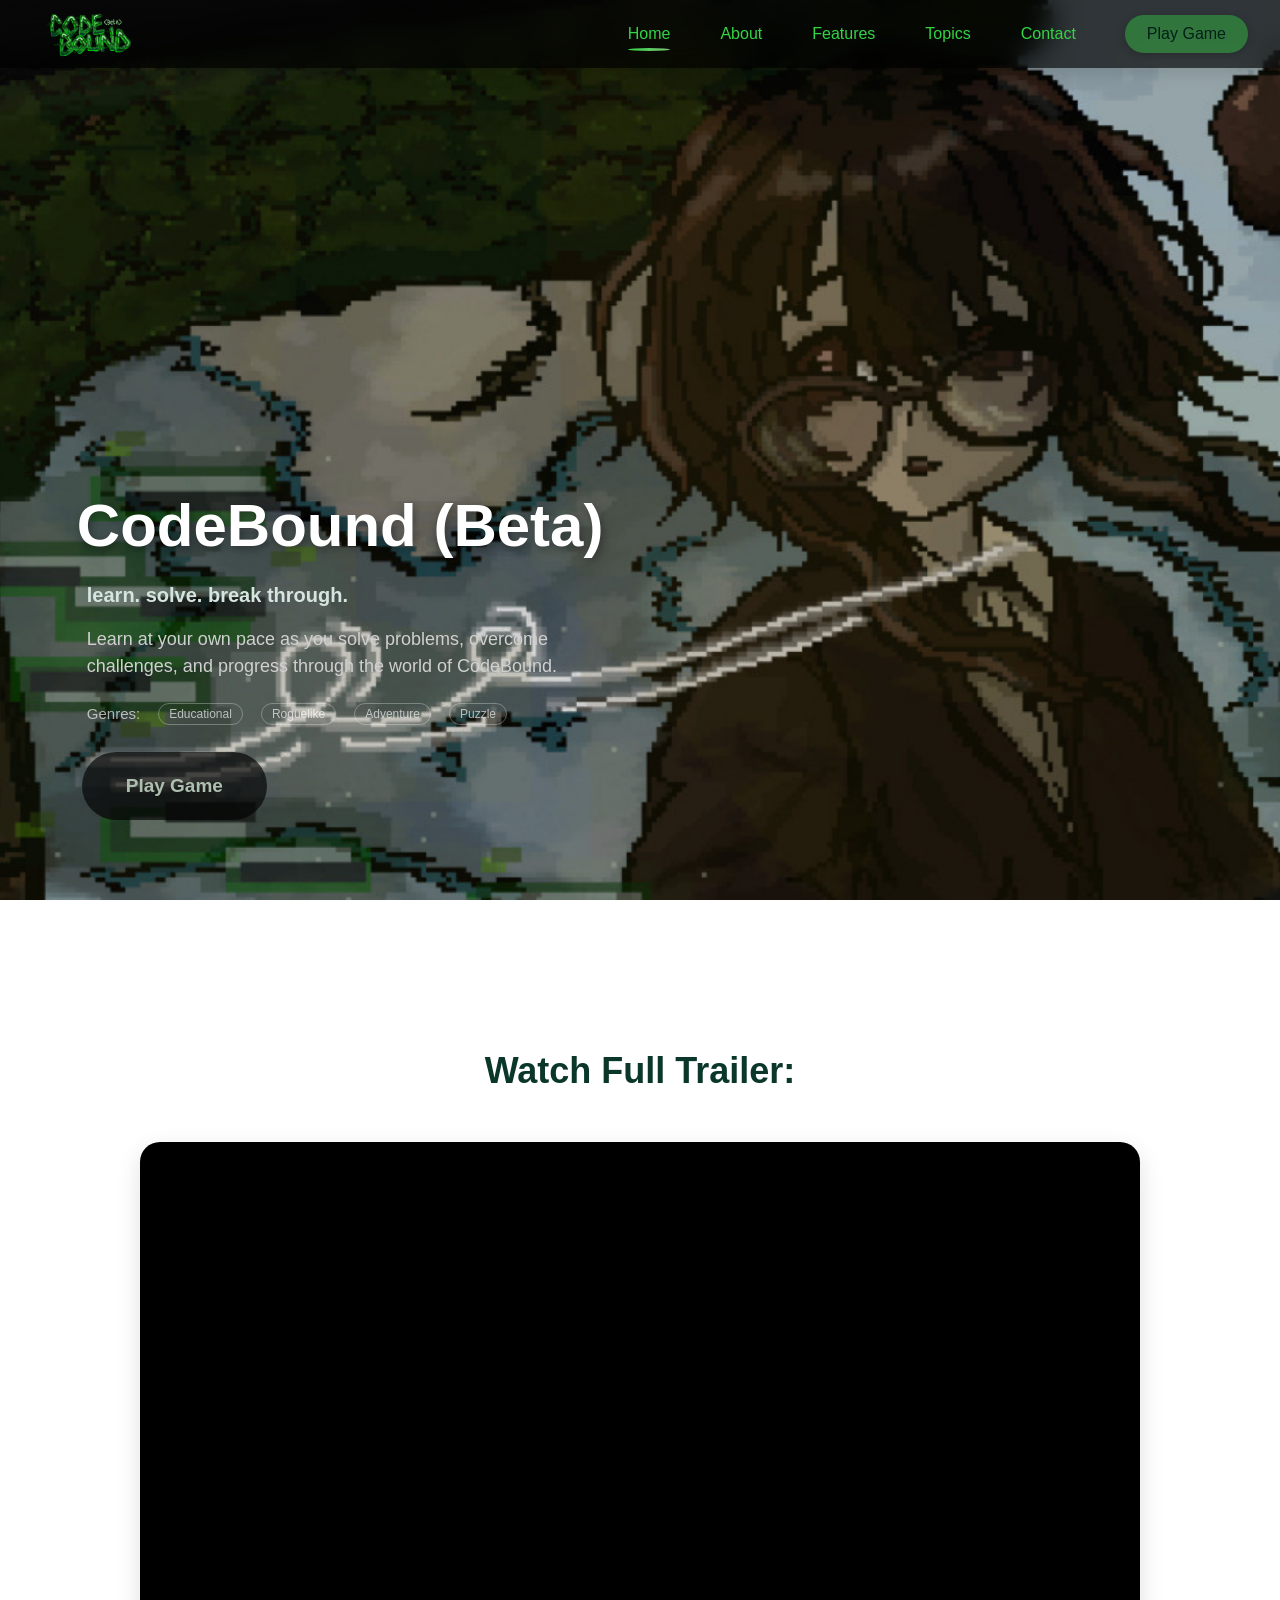
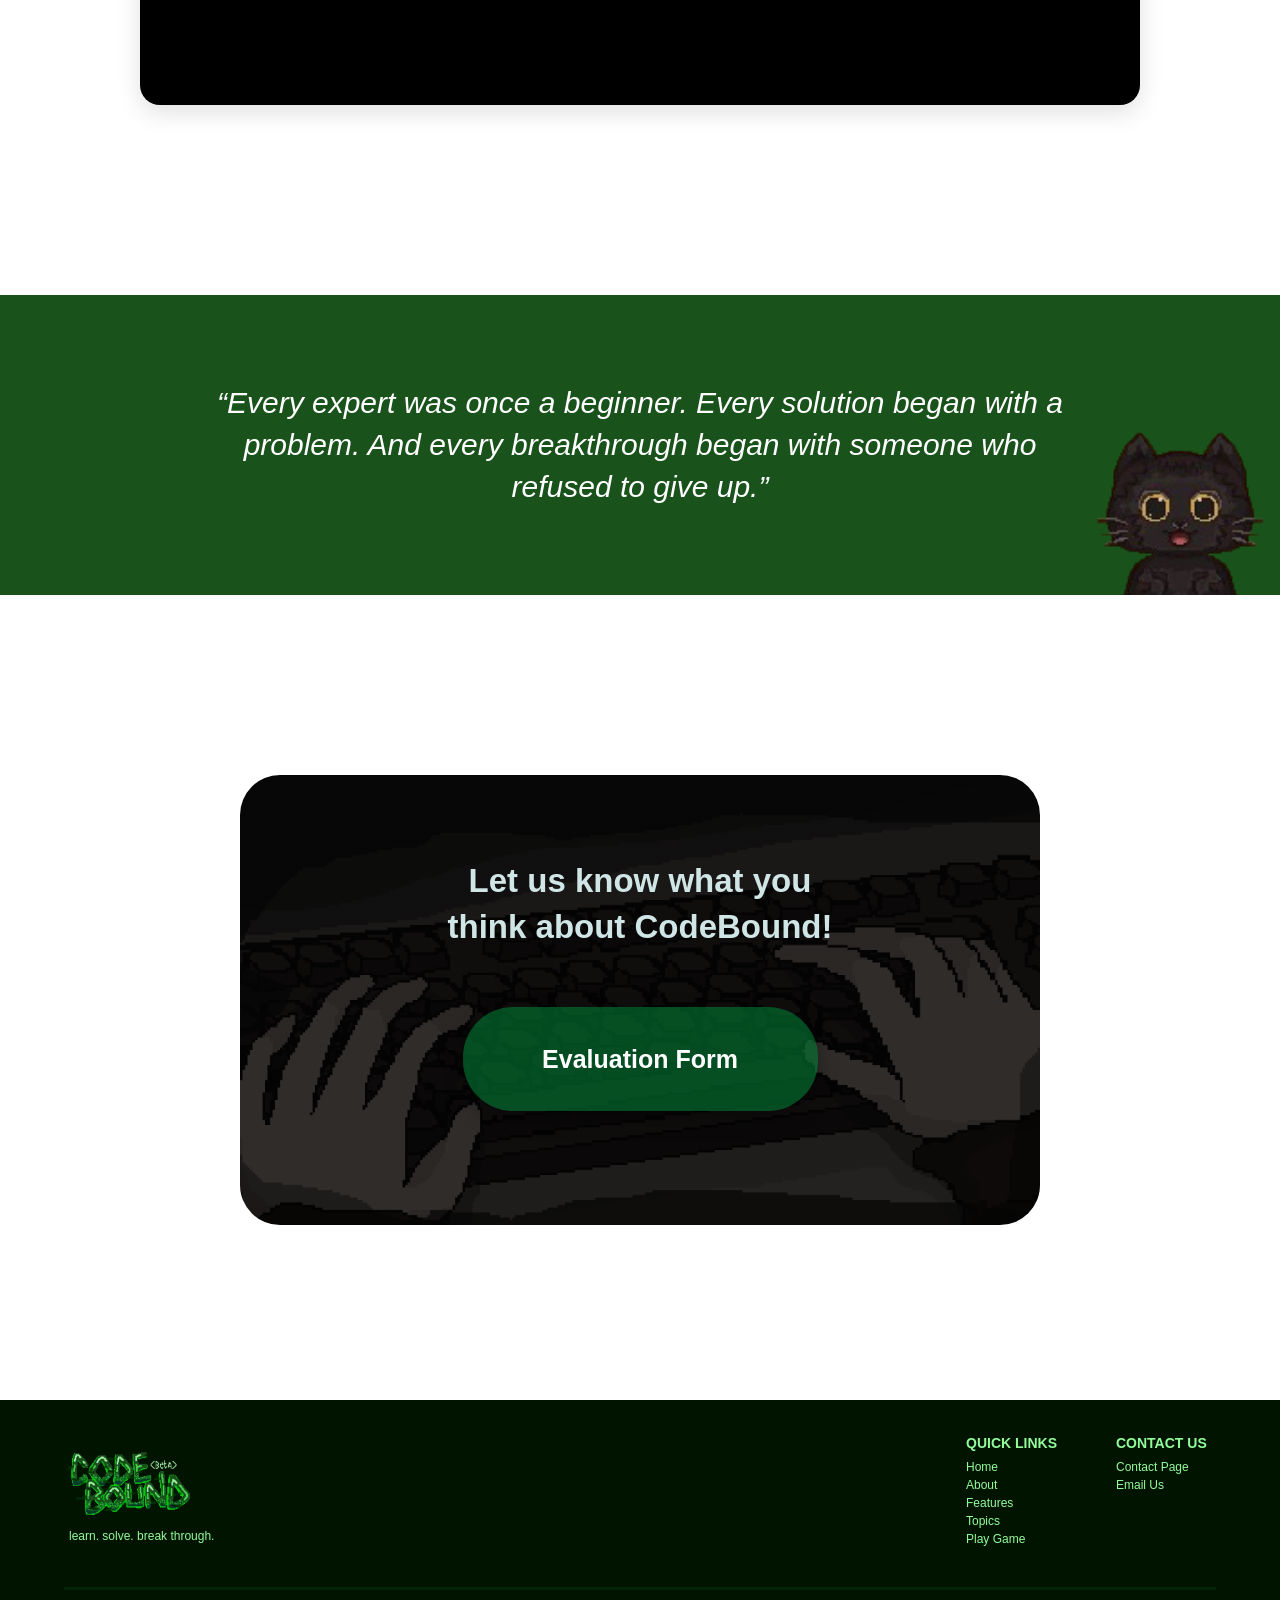
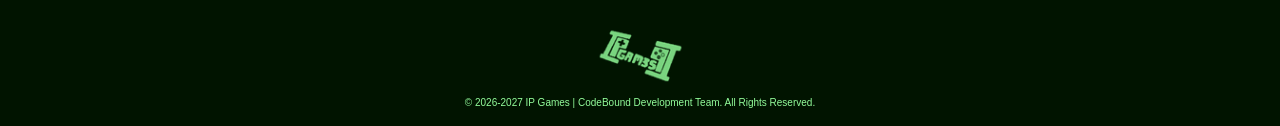
==== commit 2cbf1a66: "final" ====
--- a/index.html
+++ b/index.html
@@ -1,109 +1,121 @@
-
 <!doctype html>
 <html lang="en">
   <head>
     <meta charset="UTF-8" />
     <meta name="viewport" content="width=device-width, initial-scale=1.0" />
 
-    <title>
-      CodeBound: An Educational Video Game for Learning Fundamentals of
-      Programming
-    </title>
+    <title>CodeBound</title>
 
-    <link
-      href="https://fonts.googleapis.com/css2?family=Pixelify+Sans:wght@400;700&display=swap"
-      rel="stylesheet"
-    />
+    <!-- Inter font -->
+    <link rel="stylesheet" href="https://rsms.me/inter/inter.css" />
 
     <link rel="stylesheet" href="css/home.css" />
     <link rel="icon" type="image/png" href="images/favicon1.png" />
   </head>
 
-  <body class="home-page">
-    <div class="page-background">
-      <video class="background-video" autoplay muted loop playsinline>
-        <source src="images/bg-vid.mp4" type="video/mp4" />
-      </video>
-      <div class="background-overlay"></div>
-    </div>
+  <body>
+    <!-- Hero background -->
+    <section class="hero-background">
+      <!-- Top navigation -->
+      <header class="site-header">
+        <nav class="top-nav">
+          <div class="nav-container">
+            <a class="logo" href="index.html">
+              <img src="images/logo.png" alt="CodeBound logo" />
+            </a>
 
-    <header class="site-header">
-      <nav class="top-nav">
-        <div class="nav-container">
-          <a class="logo" href="index.html">
-            <img src="images/logo.png" alt="CodeBound Logo" />
-          </a>
+            <div class="nav-links">
+              <a href="index.html" class="active">Home</a>
+              <a href="about.html">About</a>
+              <a href="features.html">Features</a>
+              <a href="topics.html">Topics</a>
+              <a href="contact.html">Contact</a>
+            </div>
 
-          <div class="nav-links">
-            <a href="index.html">HOME</a>
-            <a href="about.html">ABOUT</a>
-            <a href="features.html">FEATURES</a>
-            <a href="topics.html">TOPICS</a>
-            <a href="contact.html">CONTACT</a>
+            <a class="play-btn" href="playgame.html">Play Game</a>
           </div>
+        </nav>
+      </header>
 
-          <a class="play-btn" href="playgame.html">PLAY GAME</a>
-        </div>
-      </nav>
-    </header>
+      <!-- Hero content -->
+      <div class="hero-content">
+        <h1>CodeBound (Beta)</h1>
 
-    <main>
-      <section id="home" class="hero">
-        <div class="hero-copy">
-          <h1>CODEBOUND</h1>
+        <h2>learn. solve. break through.</h2>
 
-          <p class="tagline">learn. solve. break through.</p>
+        <p class="hero-description">
+          Learn at your own pace as you solve problems, overcome
+          <br class="desktop-break" />
+          challenges, and progress through the world of CodeBound.
+        </p>
 
-          <p class="description">
-            Codebound is a web-based educational video game designed to help
-            students develop fundamental programming concepts through
-            interactive gameplay.
-            <br /><br />
-            Learn at your own pace as you solve problems, overcome challenges,
-            and progress through the world of Codebound.
-          </p>
-
-          <div class="genre-list" aria-label="Game genres">
-            <span class="genre-label">GENRES:</span>
-            <span class="genre-chip">Educational</span>
-            <span class="genre-chip">Roguelike</span>
-            <span class="genre-chip">Adventure</span>
-            <span class="genre-chip">Puzzle</span>
-          </div>
+        <div class="hero-genres">
+          <span>Genres:</span>
+          <span class="genre-tag">Educational</span>
+          <span class="genre-tag">Roguelike</span>
+          <span class="genre-tag">Adventure</span>
+          <span class="genre-tag">Puzzle</span>
         </div>
 
-        <div class="hero-action">
-          <a href="playgame.html" class="hero-play-button">
-            PLAY GAME
+        <a class="hero-play-btn" href="playgame.html">Play Game</a>
+      </div>
+    </section>
+
+    <!-- White content section -->
+    <main class="page-content">
+      <h1>Watch Full Trailer:</h1>
+
+      <div class="trailer-container">
+        <!-- Replace VIDEO_ID with your YouTube trailer ID -->
+        <iframe
+          src="https://www.youtube.com/embed/9pOmBSUu_AI"
+          title="CodeBound Full Trailer"
+          allow="
+            accelerometer;
+            autoplay;
+            clipboard-write;
+            encrypted-media;
+            gyroscope;
+            picture-in-picture;
+            web-share;
+          "
+          allowfullscreen
+        ></iframe>
+      </div>
+
+      <div class="quote-section">
+        <p class="quote-text">
+          “Every expert was once a beginner. Every solution began with a
+          problem. And every breakthrough began with someone who refused to give
+          up.”
+        </p>
+
+        <img src="images/quote-cat.png" alt="Pixel cat" class="quote-cat" />
+      </div>
+
+      <!-- EVALUATION FORM SECTION -->
+      <div class="evaluation-section">
+        <div class="evaluation-form-card">
+          <h2>
+            Let us know what you<br />
+            think about CodeBound!
+          </h2>
+
+          <a href="#" class="evaluation-form-btn" target="_blank">
+            Evaluation Form
           </a>
         </div>
-      </section>
-
-      <section class="trailer-section">
-        <h2>WATCH FULL TRAILER:</h2>
-
-        <div class="trailer-video">
-          <iframe
-            src="https://www.youtube.com/embed/9pOmBSUu_AI?start=1&playlist=9pOmBSUu_AI"
-            title="CodeBound Full Trailer"
-            allow="accelerometer; autoplay; clipboard-write; encrypted-media; gyroscope; picture-in-picture; web-share"
-            referrerpolicy="strict-origin-when-cross-origin"
-            allowfullscreen
-          ></iframe>
-        </div>
-      </section>
+      </div>
     </main>
-
+    <!-- Footer -->
     <footer class="site-footer">
       <div class="footer-main">
         <div class="footer-brand">
           <a href="index.html" class="footer-logo">
-            <img src="images/logo.png" alt="CodeBound Logo" />
+            <img src="images/logo.png" alt="CodeBound logo" />
           </a>
 
-          <p class="footer-tagline">
-            learn. solve. break through.
-          </p>
+          <p class="footer-tagline">learn. solve. break through.</p>
         </div>
 
         <div class="footer-links">
@@ -117,27 +129,21 @@
 
         <div class="footer-contact">
           <h3>CONTACT US</h3>
-          <a href="contact.html">Phone</a>
-          <a href="mailto:esmaya2332367@mls.ceu.edu.ph">Email</a>
+          <a href="contact.html">Contact Page</a>
+          <a href="mailto:esmaya2332367@mls.ceu.edu.ph">Email Us</a>
         </div>
       </div>
 
       <div class="footer-divider"></div>
 
       <div class="footer-bottom">
-        <img
-          class="footer-game-logo"
-          src="images/ipgames.png"
-          alt="IP Games"
-        />
+        <img class="footer-game-logo" src="images/ipgames.png" alt="IP Games" />
 
         <p>
-          &copy; 2026-2027 IP Games | CodeBound Development Team.
-          All Rights Reserved.
+          &copy; 2026-2027 IP Games | CodeBound Development Team. All Rights
+          Reserved.
         </p>
       </div>
     </footer>
-
-    <script src="js/script.js"></script>
   </body>
 </html>
--- a/css/home.css
+++ b/css/home.css
@@ -3,372 +3,459 @@
 }
 
 html {
+    scroll-behavior: smooth;
     margin: 0;
     padding: 0;
     min-height: 100%;
-    background: #000000;
-    scroll-behavior: smooth;
+}
+
+html,
+body {
+    width: 100%;
+    margin: 0;
 }
 
 body {
     position: relative;
-    margin: 0;
+    min-height: 100vh;
     padding: 0;
-    min-height: 100vh;
-    background: #000000;
-    color: #74b553;
-    font-family: "Pixelify Sans", monospace;
-    font-size: 16px;
+    overflow-x: hidden;
+    background: #ffffff;
+    font-family: "Inter", sans-serif;
+    font-size: 14px;
     font-weight: 400;
-    font-smooth: never;
-    -webkit-font-smoothing: none;
-    -moz-osx-font-smoothing: grayscale;
-    image-rendering: pixelated;
-    image-rendering: crisp-edges;
-    overflow-x: hidden;
-}
-
-body.home-page {
-    background: #000000;
-}
-
-/* BACKGROUND VIDEO */
-
-.page-background {
-    position: fixed;
-    inset: 0;
+}
+
+/* Hero background */
+.hero-background {
+    position: relative;
     width: 100%;
     height: 100vh;
-    height: 100dvh;
-    overflow: hidden;
-    z-index: 0;
-    pointer-events: none;
-    background: #000000;
-}
-
-.background-video {
-    position: absolute;
-    top: 0;
-    left: 0;
-    width: 100%;
-    height: 100%;
-    object-fit: cover;
-    opacity: 0.1;
-}
-
-.background-overlay {
-    position: absolute;
-    inset: 0;
-    background: linear-gradient(
-        to bottom,
-        rgba(0, 0, 0, 0.2) 0%,
-        rgba(0, 0, 0, 0.35) 45%,
-        rgba(0, 0, 0, 0.65) 100%
-    );
-}
-
-/* NAVIGATION */
-
+    min-height: 600px;
+    background: url("../images/codebound-bg.png") center / cover no-repeat;
+}
+
+/* Navigation */
 .site-header {
     position: fixed;
     top: 0;
     left: 0;
-    width: 100%;
-    height: 76px;
     z-index: 1000;
-    pointer-events: none;
+    width: 100%;
 }
 
 .top-nav {
+    --nav-opacity: 0.65;
+    --nav-blur: 14px;
+    --nav-height: 68px;
+
+    width: 100%;
+    height: var(--nav-height);
+    background: rgba(0, 0, 0, var(--nav-opacity));
+    backdrop-filter: blur(var(--nav-blur));
+    -webkit-backdrop-filter: blur(var(--nav-blur));
+    box-shadow: 0 4px 18px rgba(0, 0, 0, 0.12);
+}
+
+.nav-container {
+    display: flex;
+    align-items: center;
+    width: min(calc(100% - 64px), 1400px);
+    height: 100%;
+    margin: 0 auto;
+}
+
+.logo {
+    display: flex;
+    align-items: center;
+    flex-shrink: 0;
+}
+
+.logo img {
+    display: block;
+    width: 115px;
+    height: auto;
+}
+
+.nav-links {
+    display: flex;
+    align-items: center;
+    gap: 50px;
+    margin-left: auto;
+}
+
+.nav-links>a {
     position: relative;
-    width: 100%;
-    height: 76px;
-    background: transparent;
-    pointer-events: auto;
-    transition: background 0.3s ease;
-}
-
-.top-nav::after {
+    display: inline-flex;
+    align-items: center;
+    padding: 8px 0;
+    color: #34d445;
+    font-family: "Inter", sans-serif;
+    font-size: 16px;
+    font-weight: 400;
+    text-decoration: none;
+    white-space: nowrap;
+    transition: color 0.25s ease;
+}
+
+/* Animated underline */
+.nav-links>a::before {
     content: "";
     position: absolute;
-    top: 0;
+    bottom: 0;
     left: 0;
-    width: 100%;
-    height: 150px;
-    background: linear-gradient(
-        to bottom,
-        rgba(0, 0, 0, 0.85) 0%,
-        rgba(0, 0, 0, 0.75) 20%,
-        rgba(0, 0, 0, 0.45) 45%,
-        rgba(0, 0, 0, 0.18) 70%,
-        rgba(0, 0, 0, 0) 100%
-    );
-    pointer-events: none;
-    opacity: 0;
-    transition: opacity 0.7s ease;
-}
-
-.top-nav.scrolled {
-    background: transparent;
-}
-
-.top-nav.scrolled::after {
-    opacity: 1;
-}
-
-.nav-container {
+    width: 0;
+    height: 3px;
+    background: linear-gradient(90deg, #34d445, #81c67b);
+    border-radius: 0;
+    transition: all 0.25s ease-in-out;
+}
+
+.nav-links>a:hover::before {
+    width: 100%;
+    border-radius: 50%;
+}
+
+.nav-links>a.active::before {
+    width: 100%;
+    border-radius: 50%;
+}
+
+.nav-links>a.active {
+    color: #34d445;
+}
+
+.play-btn {
     position: relative;
-    width: min(calc(100% - 40px), 1400px);
-    height: 100%;
-    margin: 0 auto;
-    display: flex;
-    align-items: center;
-    z-index: 2;
-}
-
-.logo {
-    display: flex;
-    align-items: center;
-    flex-shrink: 0;
+    isolation: isolate;
+    margin-left: 49px;
+    padding: 10px 22px;
+    color: #032018;
+    border-radius: 999px;
+    box-shadow: 0 3px 12px rgba(0, 0, 0, 0.25);
+    font-family: "Inter", sans-serif;
+    font-size: 16px;
+    font-weight: 500;
     text-decoration: none;
-}
-
-.logo img {
-    display: block;
-    width: 90px;
-    height: auto;
-    max-width: none;
-    image-rendering: pixelated;
-    opacity: 1;
-    transition: opacity 0.25s ease;
-}
-
-.logo img:hover {
-    opacity: 0.9;
-}
-
-.nav-links {
-    display: flex;
-    align-items: center;
-    gap: clamp(20px, 3.5vw, 55px);
-    margin-left: clamp(30px, 5vw, 80px);
-    min-width: 0;
-}
-
-.nav-links a {
-    position: relative;
-    display: block;
-    color: #74b553;
-    text-decoration: none;
-    font-family: "Pixelify Sans", monospace;
-    font-size: clamp(12px, 1vw, 16px);
-    line-height: 1;
-    text-transform: uppercase;
     white-space: nowrap;
-}
-
-.nav-links a::after {
+    transition: transform 0.25s ease;
+}
+
+/* Button background opacity */
+.play-btn::before {
     content: "";
     position: absolute;
-    left: 0;
-    bottom: -4px;
-    width: 100%;
-    height: 1px;
-    background: #74b553;
-    opacity: 0;
-    transform: scaleX(0);
-    transform-origin: center;
-    transition: opacity 0.1s ease, transform 0.1s ease;
-}
-
-.nav-links a:hover::after,
-.home-page .nav-links a[href="index.html"]::after {
-    opacity: 1;
-    transform: scaleX(1);
-}
-
-.play-btn {
-    margin-left: auto;
-    padding: 12px 28px;
-    background: #20b83a;
-    color: #001b05;
-    border-radius: 30px;
-    box-shadow: 0 0 10px rgba(0, 0, 0, 0.3);
+    inset: 0;
+    z-index: -1;
+    background: #34d445;
+    border-radius: inherit;
+    opacity: 0.40;
+}
+
+.play-btn:hover {
+    transform: scale(1.02);
+}
+
+/* Hero content */
+.hero-content {
+    position: absolute;
+    left: clamp(35px, 6%, 90px);
+    bottom: 50px;
+    max-width: 650px;
+    color: #ffffff;
+    font-family: "Inter", sans-serif;
+}
+
+.hero-content h1 {
+    margin: 0 0 -55px;
+    font-size: clamp(38px, 5vw, 60px);
+    font-weight: 750;
+    line-height: 1.1;
+    text-shadow: 2px 3px 8px rgba(0, 0, 0, 0.35);
+}
+
+.hero-content h2 {
+    margin-top: 100px;
+    margin-left: 10px;
+    color: #d6e5e0;
+    font-size: 20px;
+    font-weight: 600;
+    transform: translateY(-20px);
+}
+
+.hero-description {
+    margin-top: 0;
+    margin-bottom: 18px;
+    margin-left: 10px;
+    color: #d0d0d0;
+    font-size: 18px;
+    font-weight: 400;
+    line-height: 1.5;
+    transform: translateY(-18px);
+}
+
+.hero-genres {
+    display: flex;
+    align-items: center;
+    flex-wrap: wrap;
+    gap: 8px;
+    opacity: 0.65;
+    margin-top: 0;
+    margin-bottom: 22px;
+    margin-left: 10px;
+    font-size: 15px;
+    transform: translateY(-15px);
+}
+
+.hero-genres>span:first-child {
+    color: #ffffff;
+}
+
+.genre-tag {
+    padding: 3px 10px;
+    color: #ffffff;
+    border: 1px solid rgba(255, 255, 255, 0.45);
+    border-radius: 999px;
+    margin-left: 10px;
+    margin-top: 2px;
+    font-size: 12px;
+}
+
+/* Hero play button */
+.hero-play-btn {
+    --btn-opacity: 0.65;
+
+    position: relative;
+    isolation: isolate;
+    display: inline-flex;
+    align-items: center;
+    justify-content: center;
+    min-width: 185px;
+    padding: 23px 35px;
+    margin-top: 20px;
+    margin-left: 5px;
+    color: #adbfaf;
+    font-family: "Inter", sans-serif;
+    font-size: 19px;
+    font-weight: 600;
+    text-align: center;
     text-decoration: none;
-    font-family: "Pixelify Sans", monospace;
-    font-size: 14px;
-    font-weight: bold;
-    white-space: nowrap;
-    transition: transform 0.3s ease;
-}
-
-.play-btn:hover {
-    transform: scale(1.05);
-}
-
-/* MAIN CONTENT */
-
-main {
+    border-radius: 999px;
+    backdrop-filter: blur(var(--btn-blur));
+    -webkit-backdrop-filter: blur(var(--btn-blur));
+    transform: translateY(-30px);
+    transform-origin: center center;
+    transition: transform 0.25s ease, box-shadow 0.25s ease;
+}
+
+.hero-play-btn::before {
+    content: "";
+    position: absolute;
+    inset: 0;
+    z-index: -1;
+    background: rgba(0, 0, 0, var(--btn-opacity));
+    border-radius: inherit;
+}
+
+.hero-play-btn:hover {
+    transform: translateY(-30px) scale(1.02);
+}
+
+/* Trailer section */
+.page-content {
     position: relative;
     z-index: 1;
-}
-
-/* HERO SECTION */
-
-.hero {
-    position: relative;
-    width: 100%;
-    height: 100vh;
-    min-height: 650px;
-    overflow: hidden;
-    display: flex;
-    align-items: center;
-    padding: 100px clamp(30px, 7vw, 120px) 60px;
-    background: transparent;
-}
-
-.hero-copy {
-    position: relative;
-    z-index: 2;
-    width: min(750px, 58vw);
-    top: 25px;
-}
-
-.hero h1 {
-    position: relative;
-    margin: 0 0 22px 0;
-    color: #28ad3c;
-    font-family: "Pixelify Sans", monospace;
-    font-size: clamp(40px, 5vw, 60px);
-    font-weight: 700;
-    line-height: 1;
-    letter-spacing: -1px;
-}
-
-.tagline {
-    position: relative;
-    margin: 0 0 24px 1px;
-    color: #00ff1a;
-    font-family: "Pixelify Sans", monospace;
-    font-size: clamp(14px, 1.5vw, 20px);
-    line-height: 1.25;
-    white-space: nowrap;
-}
-
-.description {
-    position: relative;
-    margin: 0 0 0 1px;
-    max-width: 750px;
-    color: #28ad3c;
-    font-family: "Pixelify Sans", monospace;
-    font-size: clamp(14px, 1.5vw, 20px);
-    line-height: 1.28;
-}
-
-/* HERO PLAY BUTTON */
-
-.hero-action {
-    position: absolute;
-    z-index: 3;
-    top: 50%;
-    right: clamp(35px, 12vw, 180px);
-    transform: translateY(-50%);
-    margin-top: 0;
-}
-
-.hero-play-button {
-    position: relative;
-    display: flex;
-    align-items: center;
-    justify-content: center;
-    width: 175px;
-    height: 70px;
-    border: 2px solid #00ff1a;
-    background: rgba(0, 0, 0, 0.15);
-    color: #00ff1a;
-    text-decoration: none;
-    font-family: "Pixelify Sans", monospace;
+    width: 100%;
+    min-height: 2100px;
+    padding: 50px 6% 80px;
+    background: #ffffff;
+    font-family: "Inter", sans-serif;
     font-size: 18px;
-    line-height: 1;
-    text-transform: uppercase;
-    transition: transform 0.25s ease;
-}
-
-.hero-play-button:hover {
-    transform: scale(1.02);
-}
-
-/* GENRE PILLS */
-
-.genre-list {
-    display: flex;
-    align-items: center;
-    flex-wrap: wrap;
-    gap: 10px;
-    margin-top: 38px;
-    color: #93fd9a;
-}
-
-.genre-label {
-    margin-right: 14px;
-    font-size: 20px;
-    font-weight: 700;
-}
-
-.genre-chip {
-    display: inline-flex;
-    align-items: center;
-    justify-content: center;
-    min-height: 27px;
-    padding: 5px 15px;
-    border: 1px solid #27aa3b;
-    border-radius: 999px;
-    color: #93fd9a;
-    font-size: 13px;
-    line-height: 1;
-    white-space: nowrap;
-}
-
-/* TRAILER SECTION */
-
-.trailer-section {
-    position: relative;
-    z-index: 1;
-    width: 100%;
-    min-height: 400px;
-    padding: 45px 20px 70px;
-    background: transparent;
+    color: #0b362a;
+}
+
+.page-content h1 {
     text-align: center;
-}
-
-.trailer-section h2 {
-    margin: 0 0 35px;
-    color: #74b553;
-    font-family: "Pixelify Sans", monospace;
-    font-size: clamp(20px, 3vw, 30px);
-    font-weight: 700;
-    line-height: 1.3;
-}
-
-.trailer-video {
-    position: relative;
-    width: min(800px, 100%);
+    margin-top: 100px;
+    margin-bottom: 50px;
+    font-family: "Inter", sans-serif;
+}
+
+.trailer-container {
+    width: 100%;
+    max-width: 1000px;
     aspect-ratio: 16 / 9;
     margin: 0 auto;
     overflow: hidden;
-    border: 1px solid rgba(116, 181, 83, 0.3);
+    border-radius: 20px;
     background: #000000;
-}
-
-.trailer-video iframe {
+    box-shadow: 0 8px 25px rgba(0, 0, 0, 0.12);
+}
+
+.trailer-container iframe {
     display: block;
     width: 100%;
     height: 100%;
     border: none;
 }
 
-/* FOOTER */
-
+/* Quote section */
+.quote-section {
+    position: relative;
+    width: 100vw;
+    min-height: 300px;
+    margin-top: 190px;
+    margin-left: calc(50% - 50vw);
+    margin-right: 0;
+    padding: 35px 100px;
+    background: #1a521c;
+    display: flex;
+    align-items: center;
+    justify-content: center;
+    box-sizing: border-box;
+}
+
+.quote-text {
+    max-width: 900px;
+    margin: 0;
+    color: #fff;
+    font-family: "Inter", sans-serif;
+    font-size: 30px;
+    font-style: italic;
+    font-weight: 400;
+    line-height: 1.4;
+    text-align: center;
+}
+
+.quote-cat {
+    position: absolute;
+    right: 10px;
+    bottom: 0;
+    width: 180px;
+    height: auto;
+    object-fit: contain;
+}
+
+/* Evaluation form */
+.evaluation-section {
+    margin-top: 100px;
+    width: 100%;
+    padding: 80px 20px;
+    display: flex;
+    justify-content: center;
+    align-items: center;
+    box-sizing: border-box;
+    background: #fff;
+}
+
+.evaluation-form-card {
+    width: 100%;
+    max-width: 800px;
+    min-height: 450px;
+    padding: 40px 25px;
+    border-radius: 40px;
+    background:
+        linear-gradient(rgba(0, 0, 0, 0.65), rgba(0, 0, 0, 0.65)),
+        url("../images/evaluation-form-card-bg.webp") center / cover no-repeat;
+    display: flex;
+    flex-direction: column;
+    justify-content: center;
+    align-items: center;
+    gap: 30px;
+    box-sizing: border-box;
+    text-align: center;
+}
+
+.evaluation-form-card h2 {
+    margin-top: -30px;
+    color: #d0e5e5;
+    font-family: "Inter", sans-serif;
+    font-size: 33px;
+    font-weight: 800;
+    line-height: 1.4;
+}
+
+/* Evaluation button */
+.evaluation-form-btn {
+    width: 355px;
+    min-height: 104px;
+    padding: 20px;
+    border-radius: 50px;
+    background: rgba(0, 123, 50, 0.6);
+    color: #fff;
+    display: flex;
+    justify-content: center;
+    align-items: center;
+    font-family: "Inter", sans-serif;
+    font-size: 25px;
+    font-weight: 800;
+    text-decoration: none;
+    text-align: center;
+    box-shadow: 0 8px 20px rgba(0, 0, 0, 0.35);
+    box-sizing: border-box;
+    transition: transform 0.3s ease, box-shadow 0.3s ease;
+}
+
+.evaluation-form-btn:hover {
+    transform: scale(1.02);
+    box-shadow: 0 10px 25px rgba(0, 0, 0, 0.4);
+}
+
+@media (max-width: 600px) {
+    .evaluation-section {
+        padding: 50px 20px;
+    }
+
+    .evaluation-form-card {
+        min-height: 260px;
+        padding: 30px 20px;
+        border-radius: 30px;
+    }
+
+    .evaluation-form-card h2 {
+        font-size: 20px;
+    }
+
+    .evaluation-form-btn {
+        width: 220px;
+        min-height: 70px;
+        font-size: 17px;
+    }
+}
+
+@media (max-width: 700px) {
+    .quote-section {
+        min-height: 170px;
+        padding: 30px 65px 30px 25px;
+    }
+
+    .quote-text {
+        font-size: 18px;
+    }
+
+    .quote-cat {
+        width: 60px;
+        right: 5px;
+    }
+}
+
+@media (max-width: 480px) {
+    .quote-section {
+        min-height: 150px;
+        padding: 25px 20px 45px;
+    }
+
+    .quote-text {
+        font-size: 16px;
+    }
+
+    .quote-cat {
+        width: 48px;
+        right: 8px;
+    }
+}
+
+/* Footer */
 .site-footer {
     position: relative;
     z-index: 2;
@@ -376,8 +463,9 @@
     padding: 35px clamp(25px, 5vw, 70px) 18px;
     background: #011400;
     color: #74b553;
-    font-family: "Pixelify Sans", monospace;
+    font-family: "Inter", sans-serif;
     font-size: 13px;
+    font-weight: 400;
     text-align: left;
 }
 
@@ -408,14 +496,14 @@
     width: 170px;
     max-width: 100%;
     height: auto;
-    image-rendering: pixelated;
 }
 
 .footer-tagline {
     margin-left: 5px;
-    color: #74b553;
+    color: #93fd9a;
     font-size: 12px;
     line-height: 1.5;
+    font-weight: 200;
 }
 
 .footer-links,
@@ -424,17 +512,17 @@
     flex-direction: column;
     align-items: flex-start;
     gap: 4px;
+    width: 100px;
     margin: 0;
-    width: 100px;
 }
 
 .footer-links h3,
 .footer-contact h3 {
     margin: 0 0 5px;
     color: #93fd9a;
-    font-family: "Pixelify Sans", monospace;
+    font-family: "Inter", sans-serif;
     font-size: 14px;
-    font-weight: 700;
+    font-weight: 600;
 }
 
 .footer-links a,
@@ -442,6 +530,7 @@
     color: #93fd9a;
     font-size: 12px;
     text-decoration: none;
+    font-weight: 350;
     transition: color 0.2s ease;
 }
 
@@ -453,10 +542,10 @@
 .footer-divider {
     width: 100%;
     max-width: 1400px;
-    height: 1px;
+    height: 3px;
     margin: 0 auto;
+    background: #27aa3b;
     opacity: 0.1;
-    background: #27aa3b;
 }
 
 .footer-bottom {
@@ -471,6 +560,7 @@
     color: #93fd9a;
     font-size: 10px;
     text-align: center;
+    font-weight: 200;
 }
 
 .footer-game-logo {
@@ -479,180 +569,172 @@
     height: auto;
     margin: 0 auto 2px;
     object-fit: contain;
-    image-rendering: pixelated;
 }
 
 .footer-bottom p {
     margin: 0;
 }
 
-/* TABLET */
-
-@media (max-width: 1000px) {
+/* Responsive navigation and hero */
+@media (max-width: 700px) {
+    .nav-container {
+        width: calc(100% - 28px);
+    }
+
+    .logo img {
+        width: 54px;
+    }
+
     .nav-links {
-        gap: clamp(15px, 2.5vw, 30px);
-        margin-left: clamp(20px, 3vw, 50px);
+        gap: 14px;
+    }
+
+    .nav-links>a {
+        font-size: 10px;
     }
 
     .play-btn {
-        padding: 11px 22px;
-    }
-
-    .hero {
-        padding-left: 6vw;
-        padding-right: 6vw;
-    }
-
-    .hero-copy {
-        width: 55%;
-    }
-
-    .hero-action {
-        right: 6vw;
-    }
-
-    .hero-play-button {
-        width: 150px;
-        height: 65px;
-    }
-}
-
-/* SMALLER SCREENS */
-
-@media (max-width: 750px) {
-    .site-header,
-    .top-nav {
-        height: 70px;
-    }
-
-    .nav-container {
-        width: calc(100% - 30px);
-    }
-
-    .logo img {
-        width: 75px;
-    }
-
-    .nav-links {
-        margin-left: 20px;
-        gap: 18px;
-        overflow: hidden;
-    }
-
-    .nav-links a {
-        font-size: 11px;
-    }
-
-    .play-btn {
-        padding: 10px 17px;
-        font-size: 11px;
-    }
-
-    .hero {
-        min-height: 100vh;
-        padding: 110px 25px 60px;
-        align-items: flex-start;
-    }
-
-    .hero-copy {
-        width: 100%;
-        margin-top: 40px;
-    }
-
-    .hero-action {
-        position: relative;
-        top: auto;
-        right: auto;
-        transform: none;
-        margin-top: 28px;
-    }
-
-    .genre-list {
-        gap: 8px;
-        margin-top: 28px;
-    }
-
-    .genre-label {
-        width: 100%;
-        margin-right: 0;
-    }
-
-    .hero h1 {
-        font-size: clamp(32px, 9vw, 50px);
-    }
-
-    .tagline {
-        font-size: 14px;
-        white-space: normal;
-    }
-
-    .description {
-        font-size: 14px;
-        line-height: 1.45;
-    }
-
-    .hero-play-button {
-        width: 190px;
-        height: 65px;
-        font-size: 20px;
-    }
-
+        margin-left: 15px;
+        padding: 9px 13px;
+        font-size: 10px;
+    }
+
+    .hero-content {
+        left: 30px;
+        right: 25px;
+        bottom: 35px;
+    }
+
+    .hero-description {
+        font-size: 13px;
+    }
+
+    .desktop-break {
+        display: none;
+    }
+
+    .page-content {
+        padding: 40px 5% 70px;
+    }
+
+    .page-content h1 {
+        margin-bottom: 22px;
+    }
+
+    .trailer-container {
+        border-radius: 16px;
+    }
+}
+
+/* Responsive footer */
+@media (max-width: 600px) {
     .footer-main {
         grid-template-columns: minmax(0, 1fr) 100px 100px;
-        column-gap: 25px;
+        column-gap: 20px;
+    }
+
+    .footer-logo img {
+        width: 135px;
+    }
+
+    .footer-tagline {
+        font-size: 11px;
+    }
+
+    .footer-links h3,
+    .footer-contact h3 {
+        font-size: 12px;
+    }
+
+    .footer-links a,
+    .footer-contact a {
+        font-size: 11px;
+    }
+
+    .footer-bottom p {
+        line-height: 1.6;
+    }
+}
+
+/* Small screens */
+@media (max-width: 520px) {
+    .top-nav {
+        --nav-height: 54px;
+    }
+
+    .nav-links {
+        display: none;
+    }
+
+    .play-btn {
+        margin-left: auto;
+    }
+
+    .hero-background {
+        min-height: 580px;
+    }
+
+    .hero-content {
+        left: 22px;
+        right: 22px;
+        bottom: 30px;
+    }
+
+    .hero-content h1 {
+        font-size: 38px;
+    }
+
+    .hero-content h2 {
+        font-size: 16px;
+    }
+
+    .hero-description {
+        font-size: 12px;
+    }
+
+    .page-content {
+        padding: 32px 20px 60px;
+    }
+
+    .page-content h1 {
+        font-size: 25px;
+        margin-bottom: 20px;
+    }
+
+    .trailer-container {
+        border-radius: 12px;
+    }
+
+    .site-footer {
+        padding: 30px 20px 18px;
+    }
+
+    .footer-main {
+        grid-template-columns: minmax(0, 1fr) 90px 90px;
+        column-gap: 12px;
+    }
+
+    .footer-logo {
+        margin-left: -12px;
+    }
+
+    .footer-logo img {
+        width: 115px;
+    }
+
+    .footer-tagline {
+        margin-left: 0;
+        font-size: 10px;
     }
 
     .footer-links,
     .footer-contact {
-        width: 100px;
-        margin: 0;
-    }
-
-    .footer-bottom {
-        align-items: center;
-        flex-direction: column;
-        gap: 8px;
-        text-align: center;
-    }
-}
-
-/* MOBILE */
-
-@media (max-width: 600px) {
-    .nav-links {
-        display: none;
-    }
-
-    .play-btn {
-        margin-left: auto;
-    }
-
-    .hero {
-        padding-left: 22px;
-        padding-right: 22px;
-    }
-
-    .hero-copy {
-        margin-top: 30px;
-    }
-
-    .trailer-section {
-        min-height: auto;
-        padding: 35px 20px 50px;
-    }
-
-    .trailer-section h2 {
-        margin-bottom: 25px;
-    }
-
-    .footer-main {
-        grid-template-columns: minmax(0, 1fr) 100px 100px;
-        column-gap: 15px;
+        width: 90px;
     }
 
     .footer-links h3,
     .footer-contact h3 {
-        font-size: 11px;
+        font-size: 10px;
     }
 
     .footer-links a,
@@ -660,39 +742,7 @@
         font-size: 10px;
     }
 
-    .footer-bottom {
-        font-size: 9px;
-    }
-}
-
-/* SMALL MOBILE */
-
-@media (max-width: 480px) {
-    .site-footer {
-        padding: 30px 22px 18px;
-    }
-
-    .footer-main {
-        grid-template-columns: minmax(0, 1fr) 90px 90px;
-        column-gap: 10px;
-    }
-
-    .footer-links,
-    .footer-contact {
-        width: 90px;
-    }
-
-    .footer-logo img {
-        width: 110px;
-    }
-
-    .footer-links h3,
-    .footer-contact h3 {
-        font-size: 10px;
-    }
-
-    .footer-links a,
-    .footer-contact a {
-        font-size: 9px;
-    }
-}
+    .footer-game-logo {
+        width: 115px;
+    }
+}
